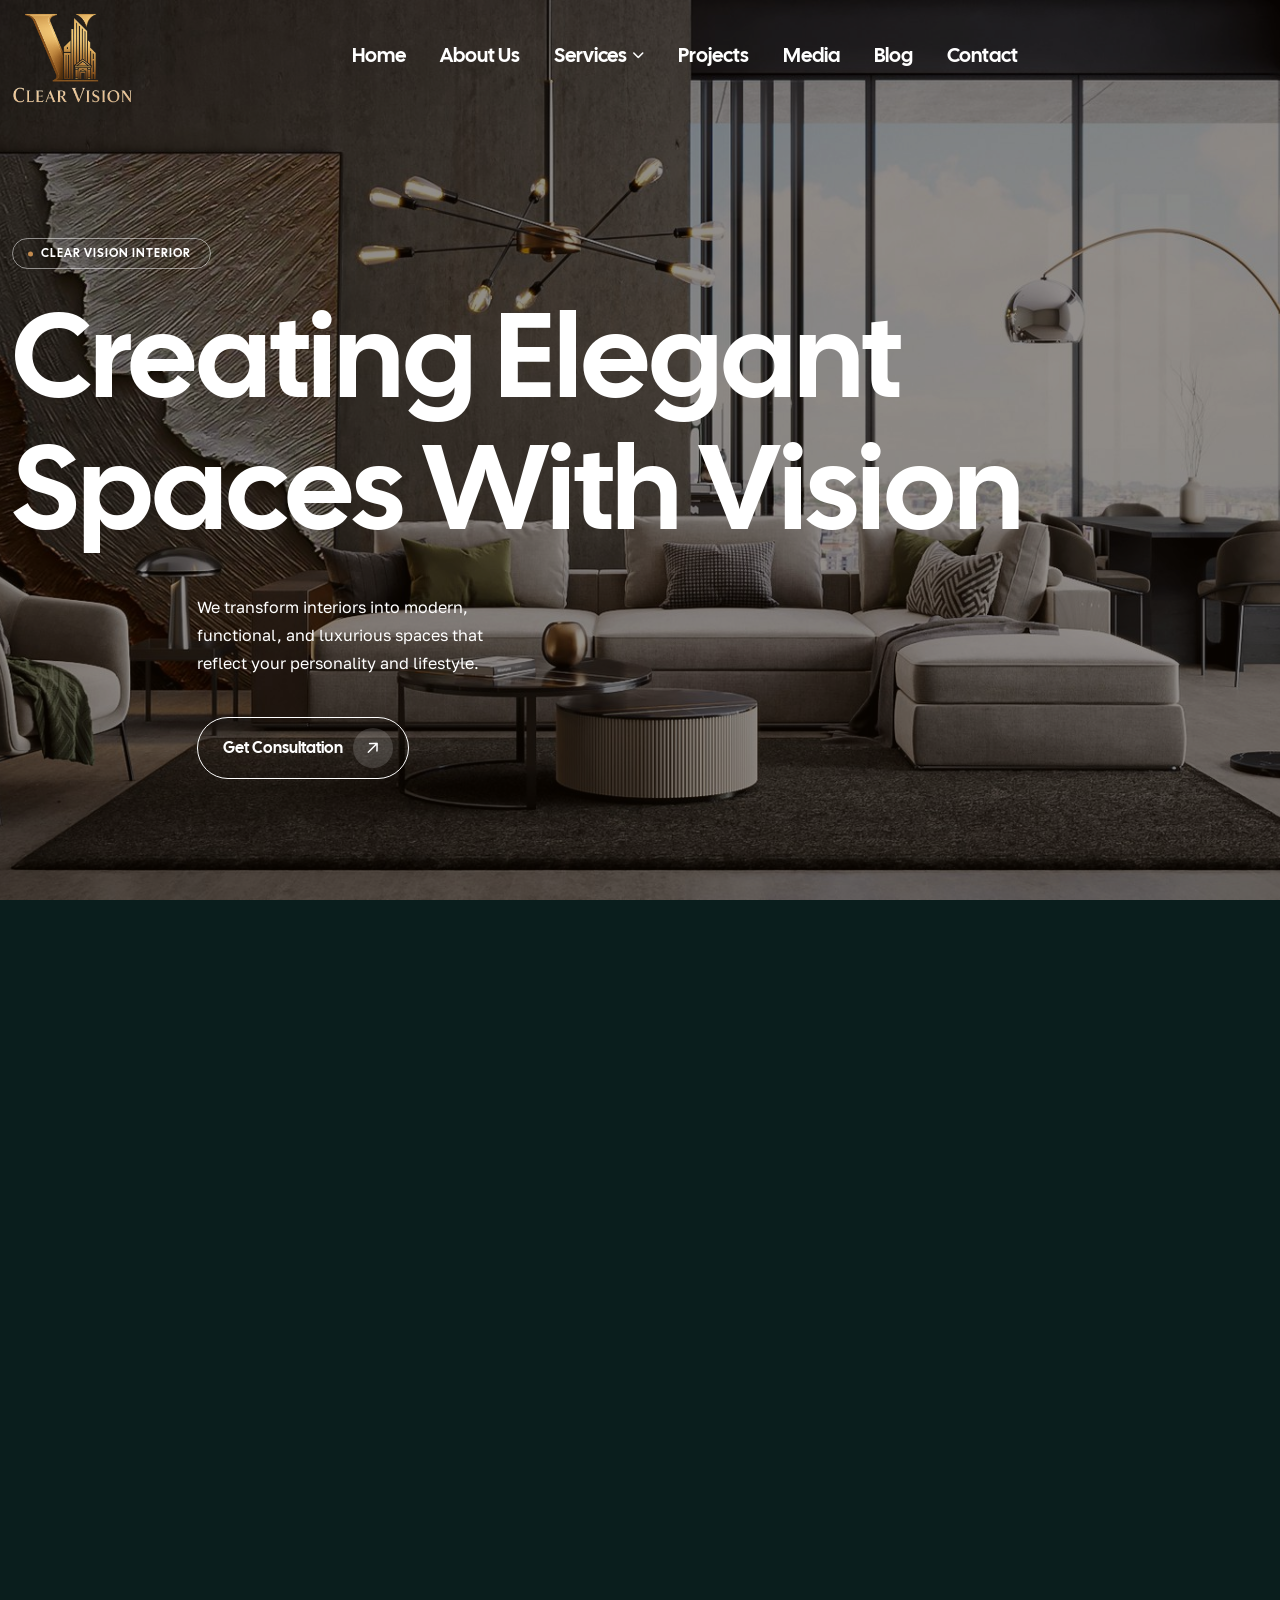
==== index.html @ a2307346 "last edit" ====
<!DOCTYPE html>
<html class="no-js" lang="en">
    <head>
        <meta charset="utf-8">
        <meta http-equiv="x-ua-compatible" content="ie=edge">
        <meta name="viewport" content="width=device-width, initial-scale=1">
        <meta name="description" content="">

        <!-- Site Title -->
        <title>Clear Vision</title>

        <!-- Place favicon.ico in the root directory -->
        <link rel="shortcut icon" type="image/x-icon" href="assets/img/logosmall.png">

        <!-- CSS here -->
        <link rel="stylesheet" href="assets/css/bootstrap.min.css">
        <link rel="stylesheet" href="assets/css/fontawesome.min.css">
        <link rel="stylesheet" href="assets/css/venobox.min.css">
        <link rel="stylesheet" href="assets/css/odometer.min.css">
        <link rel="stylesheet" href="assets/css/nice-select.css">
        <link rel="stylesheet" href="assets/css/carouselTicker.css">
        <link rel="stylesheet" href="assets/css/animation.css">
        <link rel="stylesheet" href="assets/css/twentytwenty.min.css">
        <link rel="stylesheet" href="assets/css/swiper.min.css">
        <link rel="stylesheet" href="assets/css/main.css">
       <link rel="stylesheet" href="https://cdn.jsdelivr.net/npm/bootstrap-icons@1.11.3/font/bootstrap-icons.min.css">
    </head>

    <body>

        <!-- preloader -->
        <div class="preloader overflow-hidden">
            <div class="site-name"><span>Clear Vision</span></div>
            <div class="preloader-gutters">
                <div class="bar">
                    <div class="inner-bar"></div>
                </div>
                <div class="bar">
                    <div class="inner-bar"></div>
                </div>
                <div class="bar">
                    <div class="inner-bar"></div>
                </div>
                <div class="bar">
                    <div class="inner-bar"></div>
                </div>
                <div class="bar">
                    <div class="inner-bar"></div>
                </div>
                <div class="bar">
                    <div class="inner-bar"></div>
                </div>
                <div class="bar">
                    <div class="inner-bar"></div>
                </div>
                <div class="bar">
                    <div class="inner-bar"></div>
                </div>
            </div>
        </div>
        <!-- /.preloader -->

        <!-- header-area-start -->
        <header class="header sticky-active">
            <div class="primary-header">
                <div class="container">
                    <div class="primary-header-inner">
                        <div class="header-left-wrap">
                            <div class="header-logo d-lg-block">
                                <a href="index.html">
                                    <img src="assets/img/logo.png" alt="logo">
                                </a>
                            </div>
                            <div class="header-menu-wrap">
                                <div class="mobile-menu-items">
                                    <ul>
                                        <li>
                                            <a href="index.html">Home</a>
                                        </li>
                                         <li><a href="about.html">About Us</a></li>

                                         
                                        <li class="menu-item-has-children">
                                            <a href="service.html">Services</a>
                                            <ul>
                                                <li><a href="service-details.html">Interior Design</a></li>
                                                <li><a href="service-details.html">Exterior Design</a></li>
                                                <li><a href="service-details.html">Landscape Design</a></li>
                                                <li><a href="service-details.html">Commercial Design</a></li>
                                            </ul>
                                        </li>


                                        <li>
                                            <a href="projects.html">Projects</a>
                                        </li>
                                        <li>
                                            <a href="media.html">Media</a>
                                        </li>

                                           <li>
                                            <a href="blog-grid.html">Blog</a>
                                        </li>
                                        
                                        <li><a href="contact.html">Contact</a></li>
                                    </ul>
                                </div>
                            </div>
                            <!-- /.header-menu-wrap -->
                        </div>
                        <div class="header-right-wrap d-lg-none d-block">
                            <div class="sidebar-icon d-lg-none d-block">
                                <button class="sidebar-trigger open">
                                    <svg width="16" height="16" viewBox="0 0 16 16" fill="none" xmlns="http://www.w3.org/2000/svg">
                                        <path d="M11 2C11 0.89543 11.8954 0 13 0H14C15.1046 0 16 0.895431 16 2V3C16 4.10457 15.1046 5 14 5H13C11.8954 5 11 4.10457 11 3V2Z" fill="white"/>
                                        <path d="M0 2C0 0.89543 0.895431 0 2 0H3C4.10457 0 5 0.895431 5 2V3C5 4.10457 4.10457 5 3 5H2C0.89543 5 0 4.10457 0 3V2Z" fill="white"/>
                                        <path d="M0 13C0 11.8954 0.895431 11 2 11H3C4.10457 11 5 11.8954 5 13V14C5 15.1046 4.10457 16 3 16H2C0.89543 16 0 15.1046 0 14V13Z" fill="white"/>
                                        <path d="M11 13C11 11.8954 11.8954 11 13 11H14C15.1046 11 16 11.8954 16 13V14C16 15.1046 15.1046 16 14 16H13C11.8954 16 11 15.1046 11 14V13Z" fill="white"/>
                                    </svg>
                                </button>
                            </div>
                            <!-- /.header-right -->
                        </div>
                    </div>
                    <!-- /.primary-header-inner -->
                </div>
            </div>
        </header>
        <!-- /.Main Header -->

<div class="mobile-side-menu">

    <div class="side-menu-content">

        <!-- Header -->
        <div class="side-menu-head">
            <a href="index.html">
                <img src="assets/img/logo.png" alt="logo">
            </a>

            <button class="mobile-side-menu-close">
                <i class="fa-regular fa-xmark"></i>
            </button>
        </div>

        <!-- Menu Links (SAFE CLASS - NO AUTO INJECTION) -->
        <div class="cv-mobile-menu">
            <ul>
                <li><a href="index.html">Home</a></li>
                <li><a href="about.html">About Us</a></li>
                <li><a href="service.html">Services</a></li>
                <li><a href="projects.html">Projects</a></li>
                <li><a href="media.html">Media</a></li>
                <li><a href="blog-grid.html">Blog</a></li>
                <li><a href="contact.html">Contact</a></li>
            </ul>
        </div>

        <!-- Contact -->
        <div class="side-menu-contact">
            <h3>Contact Us</h3>

            <ul class="side-menu-list">
                <li>
                    <i class="fas fa-map-marker-alt"></i>
                    Dubai • Paris • Remote Projects
                </li>

                <li>
                    <i class="fas fa-phone"></i>
                    <a href="tel:+0123456789">+012 345 6789</a>
                </li>

                <li>
                    <i class="fas fa-envelope-open-text"></i>
                    <a href="mailto:info@clearvision.com">
                        info@clearvision.com
                    </a>
                </li>
            </ul>
        </div>

        <!-- Social -->
        <ul class="side-menu-social">
            <li><a href="https://www.facebook.com" target="_blank"><i class="fab fa-facebook-f"></i></a></li>
            <li><a href="https://www.instagram.com" target="_blank"><i class="fab fa-instagram"></i></a></li>
            <li><a href="https://www.linkedin.com" target="_blank"><i class="fab fa-linkedin-in"></i></a></li>
        </ul>

    </div>
</div>

<!-- Overlay -->
<div class="mobile-side-menu-overlay"></div>



    <div id="antra-smooth-wrapper">
        <div id="antra-smooth-content">
<!-- ./ slider-section -->
   <section class="slider-section overflow-hidden">
    <div class="antra-slider swiper-container">
        <div class="swiper-wrapper">

            <!-- Slide 1 -->
            <div class="swiper-slide">
                <div class="slider-item">
                    <div class="bg-img" data-background="assets/img/project/banner5.jpg"></div>

                    <div class="container slider-container">
                        <div class="slider-content-wrap">
                            <div class="slider-content">

                                <div class="section-heading white-content">
                                    <h4 class="sub-heading"
                                        data-animation="antra-fadeInDown"
                                        data-delay="1000ms"
                                        data-duration="1400ms">
                                        CLEAR VISION INTERIOR
                                    </h4>

                                    <h2 class="section-title cursor-effect"
                                        data-animation="antra-fadeInDown"
                                        data-delay="1200ms"
                                        data-duration="1400ms">
                                        Creating Elegant <br>
                                        Spaces With Vision
                                    </h2>
                                </div>

                                <div class="bottom-content">
                                    <div class="antra-desc"
                                         data-animation="antra-fadeInUp"
                                         data-delay="1000ms"
                                         data-duration="1400ms">
                                        <p>
                                            We transform interiors into modern, <br>
                                            functional, and luxurious spaces that <br>
                                            reflect your personality and lifestyle.
                                        </p>
                                    </div>

                                    <div class="antra-btn"
                                         data-animation="antra-fadeInUp"
                                         data-delay="1200ms"
                                         data-duration="1400ms">
                                        <a href="contact.html" class="tl-primary-btn white-btn">
                                            Get Consultation
                                            <span class="icon">
                                                <i class="fa-regular fa-arrow-right"></i>
                                            </span>
                                        </a>
                                    </div>
                                </div>

                            </div>
                        </div>
                    </div>
                </div>
            </div>

            <!-- Slide 2 -->
            <div class="swiper-slide">
                <div class="slider-item">
                    <div class="bg-img" data-background="assets/img/project/banner2.webp"></div>

                    <div class="container slider-container">
                        <div class="slider-content-wrap">
                            <div class="slider-content">

                                <div class="section-heading white-content">
                                    <h4 class="sub-heading"
                                        data-animation="antra-fadeInDown"
                                        data-delay="1000ms"
                                        data-duration="1400ms">
                                        MODERN & LUXURY DESIGN
                                    </h4>

                                    <h2 class="section-title cursor-effect"
                                        data-animation="antra-fadeInDown"
                                        data-delay="1200ms"
                                        data-duration="1400ms">
                                        Turning Ideas Into <br>
                                        Beautiful Interiors
                                    </h2>
                                </div>

                                <div class="bottom-content">
                                    <div class="antra-desc"
                                         data-animation="antra-fadeInUp"
                                         data-delay="1000ms"
                                         data-duration="1400ms">
                                        <p>
                                            At Clear Vision, we combine creativity, <br>
                                            comfort, and innovation to craft timeless <br>
                                            interior experiences for every client.
                                        </p>
                                    </div>

                                    <div class="antra-btn"
                                         data-animation="antra-fadeInUp"
                                         data-delay="1200ms"
                                         data-duration="1400ms">
                                        <a href="projects.html" class="tl-primary-btn white-btn">
                                            View Projects
                                            <span class="icon">
                                                <i class="fa-regular fa-arrow-right"></i>
                                            </span>
                                        </a>
                                    </div>
                                </div>

                            </div>
                        </div>
                    </div>
                </div>
            </div>

        </div>
    </div>
</section>
        


<!-- ./ about-section -->
<section class="about-section overflow-hidden">
    <div class="container">
        <div class="row align-items-center">

            <div class="col-lg-6">
                <div class="about-content white-content slide-anim"
                     data-delay="0.3"
                     data-offset="100"
                     data-direction="left">

                    <div class="section-heading white-content mb-30">

                        <h4 class="sub-heading"
                            data-text-animation="fade-in-right"
                            data-split="char"
                            data-duration="0.9"
                            data-stagger="0.03">
                            Designing Modern Interiors
                        </h4>

                        <h2 class="section-title cursor-effect">
                            Bringing Your Dream Spaces To <span>Life With Style</span>
                        </h2>
                    </div>

                    <ul class="about-list">
                        <li>
                            <img src="assets/img/icon/about-1.png" alt="about">
                            Innovative Interior Solutions
                        </li>

                        <li>
                            <img src="assets/img/icon/about-1.png" alt="about">
                            Premium Quality Finishes
                        </li>

                        <li>
                            <img src="assets/img/icon/about-1.png" alt="about">
                            Modern & Luxury Concepts
                        </li>

                        <li>
                            <img src="assets/img/icon/about-1.png" alt="about">
                            Residential & Commercial Design
                        </li>
                    </ul>

                    <p>
                        At Clear Vision Interior, we create elegant and functional
                        interiors tailored to your lifestyle and vision. From cozy
                        homes to modern commercial spaces, every project is designed
                        with creativity, precision, and attention to detail.
                    </p>

                    <div class="about-btn">
                        <a href="about.html" class="tl-primary-btn white-btn">
                            More About Us
                            <span class="icon">
                                <i class="fa-regular fa-arrow-right"></i>
                            </span>
                        </a>
                    </div>

                </div>
            </div>

            <div class="col-lg-6">
                <div class="about-img slide-anim"
                     data-delay="0.3"
                     data-offset="100"
                     data-direction="right">

                    <img src="assets/img/slider.jpeg" alt="about">
                </div>
            </div>

        </div>
    </div>
</section>
        


 <!-- ./ project-section -->
<section class="project-section pt-130 tl-bg-color fade-wrapper">
    <div class="container container-2">

        <div class="row section-heading-wrap fade-top">
            <div class="shape">
                <img src="assets/img/shapes/section-heading.png" alt="shape">
            </div>

            <div class="col-lg-4 col-md-12">
                <div class="section-heading mb-0">
                    <h4 class="sub-heading"
                        data-text-animation="fade-in-right"
                        data-split="char"
                        data-duration="0.9"
                        data-stagger="0.03">
                        Our Projects
                    </h4>
                </div>
            </div>

            <div class="col-lg-8 col-md-12">
                <div class="section-heading section-heading-2 mb-0">

                    <h2 class="section-title cursor-effect title-2">
                        <span>Inspiring interior designs with creativity</span> 
                    </h2>

                    <p class="mb-0">
                        Explore our portfolio of luxury residential and commercial
                        interiors designed with elegance, innovation, and attention
                        to every detail.
                    </p>

                </div>
            </div>
        </div>

        <div class="project-carousel swiper fade-top">
            <div class="swiper-wrapper">

                <!-- Project 1 -->
                <div class="swiper-slide">
                    <div class="project-item">

                        <div class="project-img">
                            <img src="assets/img/project/pro1.jpeg" alt="project">

                            <ul>
                                <li><a href="portfolio-details.html">Residential</a></li>
                                <li><a href="portfolio-details.html">Luxury Villa</a></li>
                            </ul>
                        </div>

                        <div class="project-content">
                            <h3 class="title">
                                <a href="portfolio-details.html">
                                    Modern Elegance Villa
                                </a>
                            </h3>
                        </div>

                    </div>
                </div>

                <!-- Project 2 -->
                <div class="swiper-slide">
                    <div class="project-item">

                        <div class="project-img">
                            <img src="assets/img/project/pro2.jpeg" alt="project">

                            <ul>
                                <li><a href="portfolio-details.html">Commercial</a></li>
                                <li><a href="portfolio-details.html">Office Design</a></li>
                            </ul>
                        </div>

                        <div class="project-content">
                            <h3 class="title">
                                <a href="portfolio-details.html">
                                    Clear Workspace Concept
                                </a>
                            </h3>
                        </div>

                    </div>
                </div>

                <!-- Project 3 -->
                <div class="swiper-slide">
                    <div class="project-item">

                        <div class="project-img">
                            <img src="assets/img/project/pro3.jpeg" alt="project">

                            <ul>
                                <li><a href="portfolio-details.html">Residential</a></li>
                                <li><a href="portfolio-details.html">Apartment</a></li>
                            </ul>
                        </div>

                        <div class="project-content">
                            <h3 class="title">
                                <a href="portfolio-details.html">
                                    Urban Harmony Apartment
                                </a>
                            </h3>
                        </div>

                    </div>
                </div>

                <!-- Project 4 -->
                <div class="swiper-slide">
                    <div class="project-item">

                        <div class="project-img">
                            <img src="assets/img/project/pro4.jpeg" alt="project">

                            <ul>
                                <li><a href="portfolio-details.html">Commercial</a></li>
                                <li><a href="portfolio-details.html">Corporate Office</a></li>
                            </ul>
                        </div>

                        <div class="project-content">
                            <h3 class="title">
                                <a href="portfolio-details.html">
                                    Vision Corporate Interior
                                </a>
                            </h3>
                        </div>

                    </div>
                </div>

            </div>
        </div>

    </div>
</section>
        

        

          <!-- ./ banner-process-area -->
<section class="banner-process-area overflow-hidden mt-195">

    <div class="service-carousel-wrap">
        <div class="banner-process-carousel">

            <div class="swiper-wrapper antra-swiper-wrapper">

                <!-- Item 1 -->
                <div class="swiper-slide elementor-banner-process-item">
                    <div class="banner-process-caption">

                        <span class="number">01</span>

                        <h3 class="banner-process-title">
                            <a href="service-details.html">
                                Luxury Interior <br> Design
                            </a>
                        </h3>

                        <div class="banner-process-content">
                            We create elegant and modern interiors that combine
                            comfort, functionality, and timeless aesthetics for
                            every living space.
                        </div>

                    </div>
                </div>

                <!-- Item 2 -->
                <div class="swiper-slide elementor-banner-process-item">
                    <div class="banner-process-caption">

                        <span class="number">02</span>

                        <h3 class="banner-process-title">
                            <a href="service-details.html">
                                Space Planning <br> Solutions
                            </a>
                        </h3>

                        <div class="banner-process-content">
                            Smart space planning designed to maximize comfort,
                            improve flow, and create balanced interiors tailored
                            to your lifestyle.
                        </div>

                    </div>
                </div>

                <!-- Item 3 -->
                <div class="swiper-slide elementor-banner-process-item">
                    <div class="banner-process-caption">

                        <span class="number">03</span>

                        <h3 class="banner-process-title">
                            <a href="service-details.html">
                                Custom Furniture <br> Design
                            </a>
                        </h3>

                        <div class="banner-process-content">
                            Bespoke furniture pieces crafted with premium materials
                            to perfectly match your interior concept and personality.
                        </div>

                    </div>
                </div>

                <!-- Item 4 -->
                <div class="swiper-slide elementor-banner-process-item">
                    <div class="banner-process-caption">

                        <span class="number">04</span>

                        <h3 class="banner-process-title">
                            <a href="service-details.html">
                                3D Visualization <br> & Styling
                            </a>
                        </h3>

                        <div class="banner-process-content">
                            Realistic 3D renders and styling concepts that help
                            you visualize every detail before project execution.
                        </div>

                    </div>
                </div>

            </div>

            <div class="banner-process-image-list">

                <div class="banner-process-img">
                    <div class="process-img">
                        <img src="assets/img/project/banner2.webp" alt="img">
                    </div>
                </div>

                <div class="banner-process-img">
                    <div class="process-img">
                        <img src="assets/img/project/banner3.webp" alt="img">
                    </div>
                </div>

                <div class="banner-process-img">
                    <div class="process-img">
                        <img src="assets/img/project/banner4.jpg" alt="img">
                    </div>
                </div>

                <div class="banner-process-img">
                    <div class="process-img">
                        <img src="assets/img/project/banner5.jpg" alt="img">
                    </div>
                </div>

            </div>

        </div>
    </div>

</section>

       
 <!-- ./ blog-section -->
<section class="blog-section pt-150 fade-wrapper tl-bg-color">
    <div class="container container-2">

        <div class="row section-heading-wrap fade-top">
            <div class="shape">
                <img src="assets/img/shapes/section-heading.png" alt="shape">
            </div>

            <div class="col-lg-4 col-md-12">
                <div class="section-heading mb-0">
                    <h4 class="sub-heading">
                        our design team
                    </h4>
                </div>
            </div>

            <div class="col-lg-8 col-md-12">
                <div class="section-heading section-heading-2 mb-0">
                    <h2 class="section-title cursor-effect title-2">
                        <span>Creative Interior Design Experts</span>
                    </h2>
                </div>
            </div>
        </div>

        <!-- Cards -->
        <div class="row g-4 fade-top">

            <!-- Card 1 -->
            <div class="col-lg-4 col-md-6">
                <div class="post-card">

                    <div class="post-thumb">
                        <img src="assets/img/blog/post-1.jpg" alt="team">
                        <span class="category">Lead Designer</span>
                    </div>

                    <div class="post-content">
                        <ul class="post-meta">
                            <li>Interior Specialist</li>
                            <li>5+ Years Experience</li>
                        </ul>

                        <h3 class="title">
                            Modern Luxury Space Designer
                        </h3>

                        <p>
                            Focused on creating elegant and modern interior spaces
                            with strong attention to detail.
                        </p>

                        <a href="blog-details.html" class="tl-primary-btn white-btn mt-3">
                            View Details
                            <span class="icon">
                                <i class="fa-regular fa-arrow-right"></i>
                            </span>
                        </a>
                    </div>

                </div>
            </div>

            <!-- Card 2 -->
            <div class="col-lg-4 col-md-6">
                <div class="post-card">

                    <div class="post-thumb">
                        <img src="assets/img/blog/post-2.png" alt="team">
                        <span class="category">Architect</span>
                    </div>

                    <div class="post-content">
                        <ul class="post-meta">
                            <li>Space Planner</li>
                            <li>4+ Years Experience</li>
                        </ul>

                        <h3 class="title">
                            Smart Space Optimization Expert
                        </h3>

                        <p>
                            Specializes in maximizing space efficiency while maintaining
                            aesthetics and comfort.
                        </p>

                        <a href="blog-details.html" class="tl-primary-btn white-btn mt-3">
                            View Details
                            <span class="icon">
                                <i class="fa-regular fa-arrow-right"></i>
                            </span>
                        </a>
                    </div>

                </div>
            </div>

            <!-- Card 3 -->
            <div class="col-lg-4 col-md-6">
                <div class="post-card">

                    <div class="post-thumb">
                        <img src="assets/img/blog/post-3.png" alt="team">
                        <span class="category">3D Visualizer</span>
                    </div>

                    <div class="post-content">
                        <ul class="post-meta">
                            <li>CG Artist</li>
                            <li>3+ Years Experience</li>
                        </ul>

                        <h3 class="title">
                            Realistic Interior Visualization
                        </h3>

                        <p>
                            Creates high-quality 3D renders that bring ideas to life
                            before execution.
                        </p>

                        <a href="blog-details.html" class="tl-primary-btn white-btn mt-3">
                            View Details
                            <span class="icon">
                                <i class="fa-regular fa-arrow-right"></i>
                            </span>
                        </a>
                    </div>

                </div>
            </div>

        </div>

        <!-- Button -->
        <div class="text-center mt-5">
            <a href="blog-grid.html" class="tl-primary-btn white-btn">
                View All Blogs
                <span class="icon">
                    <i class="fa-regular fa-arrow-right"></i>
                </span>
            </a>
        </div>

    </div>
</section>
       

 <div class="gallary-section overflow-hidden">

    <div class="gallary-text"><span>gallery</span></div>

    <!-- Row 1 -->
    <div class="gallary-wrap wrap-1">

        <div class="gallery-scroll-wrap">

            <div class="gallary-scroll-item">
                <img src="assets/img/project/pro1.jpeg" class="lightbox-img" alt="">
            </div>

            <div class="gallary-scroll-item">
                <img src="assets/img/project/pro2.jpeg" class="lightbox-img" alt="">
            </div>

            <div class="gallary-scroll-item">
                <img src="assets/img/project/banner3.webp" class="lightbox-img" alt="">
            </div>

            <div class="gallary-scroll-item">
                <img src="assets/img/project/pro4.jpeg" class="lightbox-img" alt="">
            </div>

        </div>
    </div>

    <!-- Row 2 -->
    <div class="gallary-wrap gallery-scroll-direction-ltr">

        <div class="gallery-scroll-wrap align-items-start">

            <div class="gallary-scroll-item">
                <img src="assets/img/project/banner1.webp" class="lightbox-img" alt="">
            </div>

            <div class="gallary-scroll-item">
                <img src="assets/img/project/banner2.webp" class="lightbox-img" alt="">
            </div>

            <div class="gallary-scroll-item">
                <img src="assets/img/project/banner3.webp" class="lightbox-img" alt="">
            </div>

            <div class="gallary-scroll-item">
                <img src="assets/img/project/banner4.jpg" class="lightbox-img" alt="">
            </div>

        </div>
    </div>

</div>
<!-- ./ footer-section -->
<footer class="footer-section overflow-hidden">

    <div class="footer-bg"
     style="background-image:url('./assets/img/footer.png');
            background-size:cover;
            background-position:center;
            opacity:.08;">
</div>
    <div class="footer-shade"></div>

    <div class="container container-2">
        <div class="row footer-wrap">

            <!-- About Company -->
            <div class="col-lg-4 col-md-6">
                <div class="footer-widget">

                    <div class="widget-header">
                        <div class="footer-logo">
                            <a href="index.html">
                                <img src="assets/img/logo.png" alt="Clear Vision Interior Design">
                            </a>
                        </div>
                    </div>

                    <p class="mb-4">
                        Clear Vision Interior Design specializes in creating elegant,
                        functional, and inspiring spaces. We transform residential,
                        commercial, and hospitality interiors into timeless environments
                        that reflect our clients’ vision and lifestyle.
                    </p>

                </div>
            </div>

            <!-- Quick Links -->
            <div class="col-lg-2 col-md-6">
                <div class="footer-widget">

                    <h4 class="footer-title">Quick Links</h4>

                    <ul class="footer-list">
                        <li>
                            <a href="index.html">
                                <i class="fa-solid fa-angle-right"></i>
                                Home
                            </a>
                        </li>

                        <li>
                            <a href="about.html">
                                <i class="fa-solid fa-angle-right"></i>
                                About Us
                            </a>
                        </li>

                        <li>
                            <a href="service.html">
                                <i class="fa-solid fa-angle-right"></i>
                                Services
                            </a>
                        </li>

                        <li>
                            <a href="projects.html">
                                <i class="fa-solid fa-angle-right"></i>
                                Projects
                            </a>
                        </li>

                        <li>
                            <a href="media.html">
                                <i class="fa-solid fa-angle-right"></i>
                                Media
                            </a>
                        </li>

                         <li>
                            <a href="blog-grid.html">
                                <i class="fa-solid fa-angle-right"></i>
                               Blogs
                            </a>
                        </li>
                        <li>
                            <a href="contact.html">
                                <i class="fa-solid fa-angle-right"></i>
                                Contact
                            </a>
                        </li>
                    </ul>

                </div>
            </div>

            <!-- Services -->
            <div class="col-lg-3 col-md-6">
                <div class="footer-widget">

                    <h4 class="footer-title">Our Services</h4>

                    <ul class="footer-list">
                        <li>
                            <a href="portfolio-details.html">
                                <i class="fa-solid fa-angle-right"></i>
                                Residential Design
                            </a>
                        </li>

                        <li>
                            <a href="portfolio-details.html">
                                <i class="fa-solid fa-angle-right"></i>
                                Commercial Design
                            </a>
                        </li>

                        <li>
                            <a href="portfolio-details.html">
                                <i class="fa-solid fa-angle-right"></i>
                                Space Planning
                            </a>
                        </li>

                        <li>
                            <a href="portfolio-details.html">
                                <i class="fa-solid fa-angle-right"></i>
                                Furniture Selection
                            </a>
                        </li>

                        <li>
                            <a href="portfolio-details.html">
                                <i class="fa-solid fa-angle-right"></i>
                                3D Visualization
                            </a>
                        </li>

                        <li>
                            <a href="portfolio-details.html">
                                <i class="fa-solid fa-angle-right"></i>
                                Project Management
                            </a>
                        </li>
                    </ul>

                </div>
            </div>

            <!-- Contact -->
            <div class="col-lg-3 col-md-6">
                <div class="footer-widget">

                    <h4 class="footer-title">Get In Touch</h4>

                    <div class="footer-address">

                        <a class="d-block mb-3" href="tel:+971500000000">
                            <i class="fa-solid fa-phone"></i>
                            +0123456789
                        </a>

                        <a class="d-block mb-3" href="mailto:info@clearvisioninterior.com">
                            <i class="fa-solid fa-envelope"></i>
                            info@clearvisioninterior.com
                        </a>

                        <a class="d-block mb-4" href="#">
                            <i class="fa-solid fa-location-dot"></i>
                            25 Asmaa Fahmy Street, Egypt , Cairo.
                        </a>

<div class="footer-social">

    <a href="https://www.facebook.com" aria-label="Facebook" target="_blank">
        <i class="bi bi-facebook"></i>
    </a>

    <a href="https://www.instagram.com" aria-label="Instagram" target="_blank">
        <i class="bi bi-instagram"></i>
    </a>

    <a href="https://www.linkedin.com" aria-label="LinkedIn" target="_blank">
        <i class="bi bi-linkedin"></i>
    </a>

</div>

                    </div>

                </div>
            </div>

        </div>
    </div>

    <!-- Copyright -->
    <div class="copyright-area">
        <div class="container">
            <div class="copyright-content text-center">
                <p>
                    © 2026 Clear Vision Interior Design. All Rights Reserved.
                </p>
            </div>
        </div>
    </div>

</footer>
        

        </div>
    </div>

        <div id="scroll-percentage"><span id="scroll-percentage-value"></span></div>
        <!--scrollup-->

        <!-- JS here -->
        <script src="assets/js/vendor/jquary-3.7.1.min.js"></script>
        <script src="assets/js/vendor/bootstrap-bundle.js"></script>
        <script src="assets/js/vendor/imagesloaded-pkgd.js"></script>
        <script src="assets/js/vendor/waypoints.min.js"></script>
        <script src="assets/js/vendor/venobox.min.js"></script>
        <script src="assets/js/vendor/odometer.min.js"></script>
        <script src="assets/js/vendor/meanmenu.js"></script>
        <script src="assets/js/vendor/jquery.isotope.js"></script>
        <script src="assets/js/vendor/swiper.min.js"></script>
        <script src="assets/js/vendor/split-type.min.js"></script>
        <script src="assets/js/vendor/gsap.min.js"></script>
        <script src="assets/js/vendor/scroll-trigger.min.js"></script>
        <script src="assets/js/vendor/scroll-smoother.js"></script>
        <script src="assets/js/vendor/jquery.carouselTicker.js"></script>
        <script src="assets/js/vendor/nice-select.js"></script>
        <script src="assets/js/vendor/three.min.js"></script>
        <script src="assets/js/vendor/panolens.min.js"></script>
        <script src="assets/js/vendor/jquery.event.move.min.js"></script>
        <script src="assets/js/vendor/jquery.twentytwenty.min.js"></script>
        <script src="assets/js/slider.js"></script>
        <script src="assets/js/banner-process.js"></script>
        <script src="assets/js/contact.js"></script>
        <script src="assets/js/main.js"></script>



</div>
    </body>
</html>
---- assets/css/carouselTicker.css ----
/**
 * CSS style for carouselTicker
 **/

.carouselTicker__list {
  margin: 10px 0;
  padding: 0;
  list-style-type: none;
  overflow: hidden;
}

.carouselTicker__item {
  margin: 0 0 0 5px;
  float: left;
  border: 4px solid red;
  width: 100px;
  height: 60px;
  line-height: 60px;
  text-align: center;
}

.carouselTicker__loader {
  position: absolute;
  left: 0;
  right: 0;
  top: 0;
  bottom: 0;
  background: #fff url("../images/loader.gif") center center no-repeat;
}

/**
 * CSS style for vertical direction
 **/

.carouselTicker_vertical .carouselTicker__list {
  margin: 0;
}

.carouselTicker_vertical .carouselTicker__item {
  margin: 0 0 5px 0;
  border: 4px solid red;
  width: 100px;
  height: 60px;
  line-height: 60px;
  text-align: center;
}

#carouselTicker .carouselTicker__item,
#carouselTicker-destructor-example .carouselTicker__item,
#carouselTicker-buttons-controls-example .carouselTicker__item {
  width: auto;
  height: auto;
  line-height: normal;
}

.carouselTicker__item img {
  vertical-align: top;
}
---- assets/css/animation.css ----
/* Text Animation */
.antra-animation,
.antra-animation span {
    animation-duration: 0.3s;
    animation-fill-mode: both;
}

.antra-animation span {
    display: inline-block;
}

/* Fade Effect */
.antra-fadeIn {
    animation-name: asFadeIn;
}

@keyframes asFadeIn {
    from {
        opacity: 0;
    }

    to {
        opacity: 1;
    }
}

.antra-fadeInLeft {
    animation-name: asFadeInLeft;
}

@keyframes asFadeInLeft {
    from {
        opacity: 0;
        transform: translateX(-50px);
    }

    to {
        opacity: 1;
    }
}

.antra-fadeInRight {
    animation-name: asFadeInRight;
}

@keyframes asFadeInRight {
    from {
        opacity: 0;
        transform: translateX(50px);
    }

    to {
        opacity: 1;
    }
}

.antra-fadeInDown {
    animation-name: asFadeInTop;
}

@keyframes asFadeInTop {
    from {
        opacity: 0;
        transform: translateY(-50px);
    }

    to {
        opacity: 1;
    }
}

.antra-fadeInUp {
    animation-name: asFadeInBottom;
}

@keyframes asFadeInBottom {
    from {
        opacity: 0;
        transform: translateY(50px);
    }

    to {
        opacity: 1;
    }
}

/* Move From Effect */
.antra-moveFromLeft {
    animation-name: asMoveFromLeft;
}

@keyframes asMoveFromLeft {
    from {
        visibility: hidden;
        transform: translateX(-50px);
    }

    to {
        visibility: visible;
    }
}

.antra-moveFromRight {
    animation-name: asMoveFromRight;
}

@keyframes asMoveFromRight {
    from {
        visibility: hidden;
        transform: translateX(50px);
    }

    to {
        visibility: visible;
    }
}

.antra-moveFromTop {
    animation-name: asMoveFromTop;
}

@keyframes asMoveFromTop {
    from {
        visibility: hidden;
        transform: translateY(-50px);
    }

    to {
        visibility: visible;
    }
}

.antra-moveFromBottom {
    animation-name: asMoveFromBottom;
}

@keyframes asMoveFromBottom {
    from {
        visibility: hidden;
        transform: translateY(50px);
    }

    to {
        visibility: visible;
    }
}

/* Blur Effect */

.antra-blurIn {
    animation-name: asBlurIn;
}

@keyframes asBlurIn {
    from {
        filter: blur(20px);
        opacity: 0;
    }
}

.antra-blurInLeft {
    animation-name: asBlurInLeft;
}

@keyframes asBlurInLeft {
    from {
        transform: translateX(50px);
        filter: blur(20px);
        opacity: 0;
    }
}

.antra-blurInRight {
    animation-name: asBlurInRight;
}

@keyframes asBlurInRight {
    from {
        transform: translateX(-50px);
        filter: blur(20px);
        opacity: 0;
    }
}

.antra-blurInTop {
    animation-name: asBlurInTop;
}

@keyframes asBlurInTop {
    from {
        transform: translateY(50px);
        filter: blur(20px);
        opacity: 0;
    }
}

.antra-blurInBottom {
    animation-name: asBlurInBottom;
}

@keyframes asBlurInBottom {
    from {
        transform: translateY(-50px);
        filter: blur(20px);
        opacity: 0;
    }
}

/* Zoom Effect */
.antra-zoomIn {
    animation-name: asZoomIn;
}

@keyframes asZoomIn {
    from {
        transform: scale(5);
        opacity: 0;
    }
}

.antra-zoomInLeft {
    animation-name: asZoomInLeft;
}

@keyframes asZoomInLeft {
    from {
        transform: scale(5) translateX(-50%);
        opacity: 0;
    }
}

.antra-zoomInRight {
    animation-name: asZoomInRight;
}

@keyframes asZoomInRight {
    from {
        transform: scale(5) translateX(50%);
        opacity: 0;
    }
}

.antra-zoomInTop {
    animation-name: asZoomInTop;
}

@keyframes asZoomInTop {
    from {
        transform: scale(10) translateY(-50%);
        opacity: 0;
    }
}

.antra-zoomInBottom {
    animation-name: asZoomInBottom;
}

@keyframes asZoomInBottom {
    from {
        transform: scale(10) translateY(50%);
        opacity: 0;
    }
}

/* Flip Effect */
.antra-flipInTop {
    animation-name: asFlipInTop;
}

@keyframes asFlipInTop {
    from {
        transform: perspective(600px);
        opacity: 0;
    }

    30% {
        transform: perspective(600px) rotateX(180deg);
        transform-origin: 0 0;
        animation-timing-function: ease-out;
    }

    to {
        transform: perspective(600px);
    }
}

.antra-flipInBottom {
    animation-name: asFlipInBottom;
}

@keyframes asFlipInBottom {
    from {
        transform: perspective(600px);
        opacity: 0;
    }

    30% {
        transform: perspective(600px) rotateX(180deg);
        transform-origin: bottom;
        animation-timing-function: ease-out;
    }

    to {
        transform: perspective(600px);
    }
}

/* Roll Effect */
.antra-rollFromLeft {
    animation-name: asRollFromLeft;
}

@keyframes asRollFromLeft {
    from {
        transform: translateX(-60px) perspective(600px) rotateY(180deg);
        opacity: 0;
    }
}

.antra-rollFromRight {
    animation-name: asRollFromRight;
}

@keyframes asRollFromRight {
    from {
        transform: translateX(60px) perspective(600px) rotateY(-180deg);
        opacity: 0;
    }
}

.antra-rollFromTop {
    animation-name: asRollFromTop;
}

@keyframes asRollFromTop {
    from {
        transform: translateY(-60px) perspective(600px) rotateX(180deg);
        opacity: 0;
    }
}

.antra-rollFromBottom {
    animation-name: asRollFromBottom;
}

@keyframes asRollFromBottom {
    from {
        transform: translateY(60px) perspective(600px) rotateX(-180deg);
        opacity: 0;
    }
}

/* Rotate Skate Effect */
.antra-rotateSkateInRight {
    animation-name: asRotateSkateInRight;
}

@keyframes asRotateSkateInRight {
    from {
        transform: scaleX(0.2) translateX(100px);
        opacity: 0;
    }
}

.antra-rotateSkateInLeft {
    animation-name: asRotateSkateInLeft;
}

@keyframes asRotateSkateInLeft {
    from {
        transform: scaleX(0.2) translateX(-100px);
        opacity: 0;
    }
}

.antra-rotateSkateInTop {
    animation-name: asRotateSkateInTop;
}

@keyframes asRotateSkateInTop {
    from {
        transform: scaleY(0.2) translateY(-100px);
        opacity: 0;
    }
}

.antra-rotateSkateInBottom {
    animation-name: asRotateSkateInBottom;
}

@keyframes asRotateSkateInBottom {
    from {
        transform: scaleY(0.2) translateY(100px);
        opacity: 0;
    }
}

/* PopUp Effect */
.antra-popUp {
    animation-name: asPopUp;
}

@keyframes asPopUp {
    0% {
        visibility: hidden;
    }

    50% {
        transform: scale(1.1);
        visibility: visible;
    }
}

.antra-popUpLeft {
    animation-name: asPopUpLeft;
}

@keyframes asPopUpLeft {
    0% {
        visibility: hidden;
    }

    50% {
        visibility: visible;
        transform: translateX(-20px) scale(1.1);
        animation-timing-function: ease-in;
    }
}

.antra-popUpRight {
    animation-name: asPopUpRight;
}

@keyframes asPopUpRight {
    0% {
        visibility: hidden;
    }

    50% {
        visibility: visible;
        transform: translateX(20px) scale(1.1);
        animation-timing-function: ease-in;
    }
}

/* Kenburns Top */

.swiper-slide-active .kenburns-top {
	-webkit-animation-name: kenburns-top;
	animation-name: kenburns-top;
}

@-webkit-keyframes kenburns-top {
	0% {
		-webkit-transform: scale(1) translateY(0);
		transform: scale(1) translateY(0);
		-webkit-transform-origin: 50% 16%;
		transform-origin: 50% 16%;
	}

	100% {
		-webkit-transform: scale(1.08) translateY(-15px);
		transform: scale(1.08) translateY(-15px);
		-webkit-transform-origin: top;
		transform-origin: top;
	}
}

@keyframes kenburns-top {
	0% {
		-webkit-transform: scale(1) translateY(0);
		transform: scale(1) translateY(0);
		-webkit-transform-origin: 50% 16%;
		transform-origin: 50% 16%;
	}

	100% {
		-webkit-transform: scale(1.08) translateY(-15px);
		transform: scale(1.08) translateY(-15px);
		-webkit-transform-origin: top;
		transform-origin: top;
	}
}
---- assets/css/twentytwenty.min.css ----
.twentytwenty-horizontal .twentytwenty-handle:after,.twentytwenty-horizontal .twentytwenty-handle:before,.twentytwenty-vertical .twentytwenty-handle:after,.twentytwenty-vertical .twentytwenty-handle:before{content:" ";display:block;background:#fff;position:absolute;z-index:30;-webkit-box-shadow:0 0 12px rgba(51,51,51,.5);-moz-box-shadow:0 0 12px rgba(51,51,51,.5);box-shadow:0 0 12px rgba(51,51,51,.5)}.twentytwenty-horizontal .twentytwenty-handle:after,.twentytwenty-horizontal .twentytwenty-handle:before{width:2px;height:9999px;left:50%;margin-left:-1.5px}.twentytwenty-vertical .twentytwenty-handle:after,.twentytwenty-vertical .twentytwenty-handle:before{width:9999px;height:2px;top:50%;margin-top:-1.5px}.twentytwenty-after-label,.twentytwenty-before-label,.twentytwenty-overlay{position:absolute;top:0;width:100%;height:100%}.twentytwenty-after-label,.twentytwenty-before-label,.twentytwenty-overlay{-webkit-transition-duration:.5s;-moz-transition-duration:.5s;transition-duration:.5s}.twentytwenty-after-label,.twentytwenty-before-label{-webkit-transition-property:opacity;-moz-transition-property:opacity;transition-property:opacity}.twentytwenty-after-label:before,.twentytwenty-before-label:before{color:#fff;font-size:13px;letter-spacing:.1em}.twentytwenty-after-label:before,.twentytwenty-before-label:before{position:absolute;background:rgba(0,0,0,.3);line-height:38px;padding:0 20px}.twentytwenty-horizontal .twentytwenty-after-label:before,.twentytwenty-horizontal .twentytwenty-before-label:before{top:50%;margin-top:-19px}.twentytwenty-vertical .twentytwenty-after-label:before,.twentytwenty-vertical .twentytwenty-before-label:before{left:50%;margin-left:-45px;text-align:center;width:90px}.twentytwenty-down-arrow,.twentytwenty-left-arrow,.twentytwenty-right-arrow,.twentytwenty-up-arrow{width:0;height:0;border:6px inset transparent;position:absolute}.twentytwenty-left-arrow,.twentytwenty-right-arrow{top:50%;margin-top:-6px}.twentytwenty-down-arrow,.twentytwenty-up-arrow{left:50%;margin-left:-6px}.twentytwenty-container{-webkit-box-sizing:content-box;-moz-box-sizing:content-box;box-sizing:content-box;z-index:0;overflow:hidden;position:relative;-webkit-user-select:none;-moz-user-select:none;-ms-user-select:none}.twentytwenty-container img{max-width:100%;position:absolute;top:0;display:block}.twentytwenty-container.active .twentytwenty-overlay,.twentytwenty-container.active :hover.twentytwenty-overlay{background:rgba(0,0,0,0)}.twentytwenty-container.active .twentytwenty-overlay .twentytwenty-after-label,.twentytwenty-container.active .twentytwenty-overlay .twentytwenty-before-label,.twentytwenty-container.active :hover.twentytwenty-overlay .twentytwenty-after-label,.twentytwenty-container.active :hover.twentytwenty-overlay .twentytwenty-before-label{opacity:0}.twentytwenty-container *{-webkit-box-sizing:content-box;-moz-box-sizing:content-box;box-sizing:content-box}.twentytwenty-before-label{opacity:0}.twentytwenty-before-label:before{content:attr(data-content)}.twentytwenty-after-label{opacity:0}.twentytwenty-after-label:before{content:attr(data-content)}.twentytwenty-horizontal .twentytwenty-before-label:before{left:0;-webkit-border-radius:0 3px 3px 0;-moz-border-radius:0 3px 3px 0;border-radius:0 3px 3px 0}.twentytwenty-horizontal .twentytwenty-after-label:before{right:0;-webkit-border-radius:3px 0 0 3px;-moz-border-radius:3px 0 0 3px;border-radius:3px 0 0 3px}.twentytwenty-vertical .twentytwenty-before-label:before{top:0;-webkit-border-radius:0 0 3px 3px;-moz-border-radius:0 0 3px 3px;border-radius:0 0 3px 3px}.twentytwenty-vertical .twentytwenty-after-label:before{bottom:0;-webkit-border-radius:3px 3px 0 0;-moz-border-radius:3px 3px 0 0;border-radius:3px 3px 0 0}.twentytwenty-overlay{-webkit-transition-property:background;-moz-transition-property:background;transition-property:background;background:rgba(0,0,0,0);z-index:25}.twentytwenty-overlay:hover{background:rgba(0,0,0,.5)}.twentytwenty-overlay:hover .twentytwenty-after-label{opacity:1}.twentytwenty-overlay:hover .twentytwenty-before-label{opacity:1}.twentytwenty-before{z-index:20}.twentytwenty-after{z-index:10}.twentytwenty-handle{height:38px;width:38px;position:absolute;left:50%;top:50%;margin-left:-19px;margin-top:-19px;border:2px solid #fff;-webkit-border-radius:1000px;-moz-border-radius:1000px;border-radius:1000px;-webkit-box-shadow:0 0 12px rgba(51,51,51,.5);-moz-box-shadow:0 0 12px rgba(51,51,51,.5);box-shadow:0 0 12px rgba(51,51,51,.5);z-index:40;cursor:pointer}.twentytwenty-horizontal .twentytwenty-handle:before{bottom:50%;margin-bottom:22px;-webkit-box-shadow:0 3px 0 #fff,0 0 12px rgba(51,51,51,.5);-moz-box-shadow:0 3px 0 #fff,0 0 12px rgba(51,51,51,.5);box-shadow:0 3px 0 #fff,0 0 12px rgba(51,51,51,.5)}.twentytwenty-horizontal .twentytwenty-handle:after{top:50%;margin-top:22px;-webkit-box-shadow:0 -3px 0 #fff,0 0 12px rgba(51,51,51,.5);-moz-box-shadow:0 -3px 0 #fff,0 0 12px rgba(51,51,51,.5);box-shadow:0 -3px 0 #fff,0 0 12px rgba(51,51,51,.5)}.twentytwenty-vertical .twentytwenty-handle:before{left:50%;margin-left:22px;-webkit-box-shadow:3px 0 0 #fff,0 0 12px rgba(51,51,51,.5);-moz-box-shadow:3px 0 0 #fff,0 0 12px rgba(51,51,51,.5);box-shadow:3px 0 0 #fff,0 0 12px rgba(51,51,51,.5)}.twentytwenty-vertical .twentytwenty-handle:after{right:50%;margin-right:22px;-webkit-box-shadow:-3px 0 0 #fff,0 0 12px rgba(51,51,51,.5);-moz-box-shadow:-3px 0 0 #fff,0 0 12px rgba(51,51,51,.5);box-shadow:-3px 0 0 #fff,0 0 12px rgba(51,51,51,.5)}.twentytwenty-left-arrow{border-right:6px solid #fff;left:50%;margin-left:-17px}.twentytwenty-right-arrow{border-left:6px solid #fff;right:50%;margin-right:-17px}.twentytwenty-up-arrow{border-bottom:6px solid #fff;top:50%;margin-top:-17px}.twentytwenty-down-arrow{border-top:6px solid #fff;bottom:50%;margin-bottom:-17px}
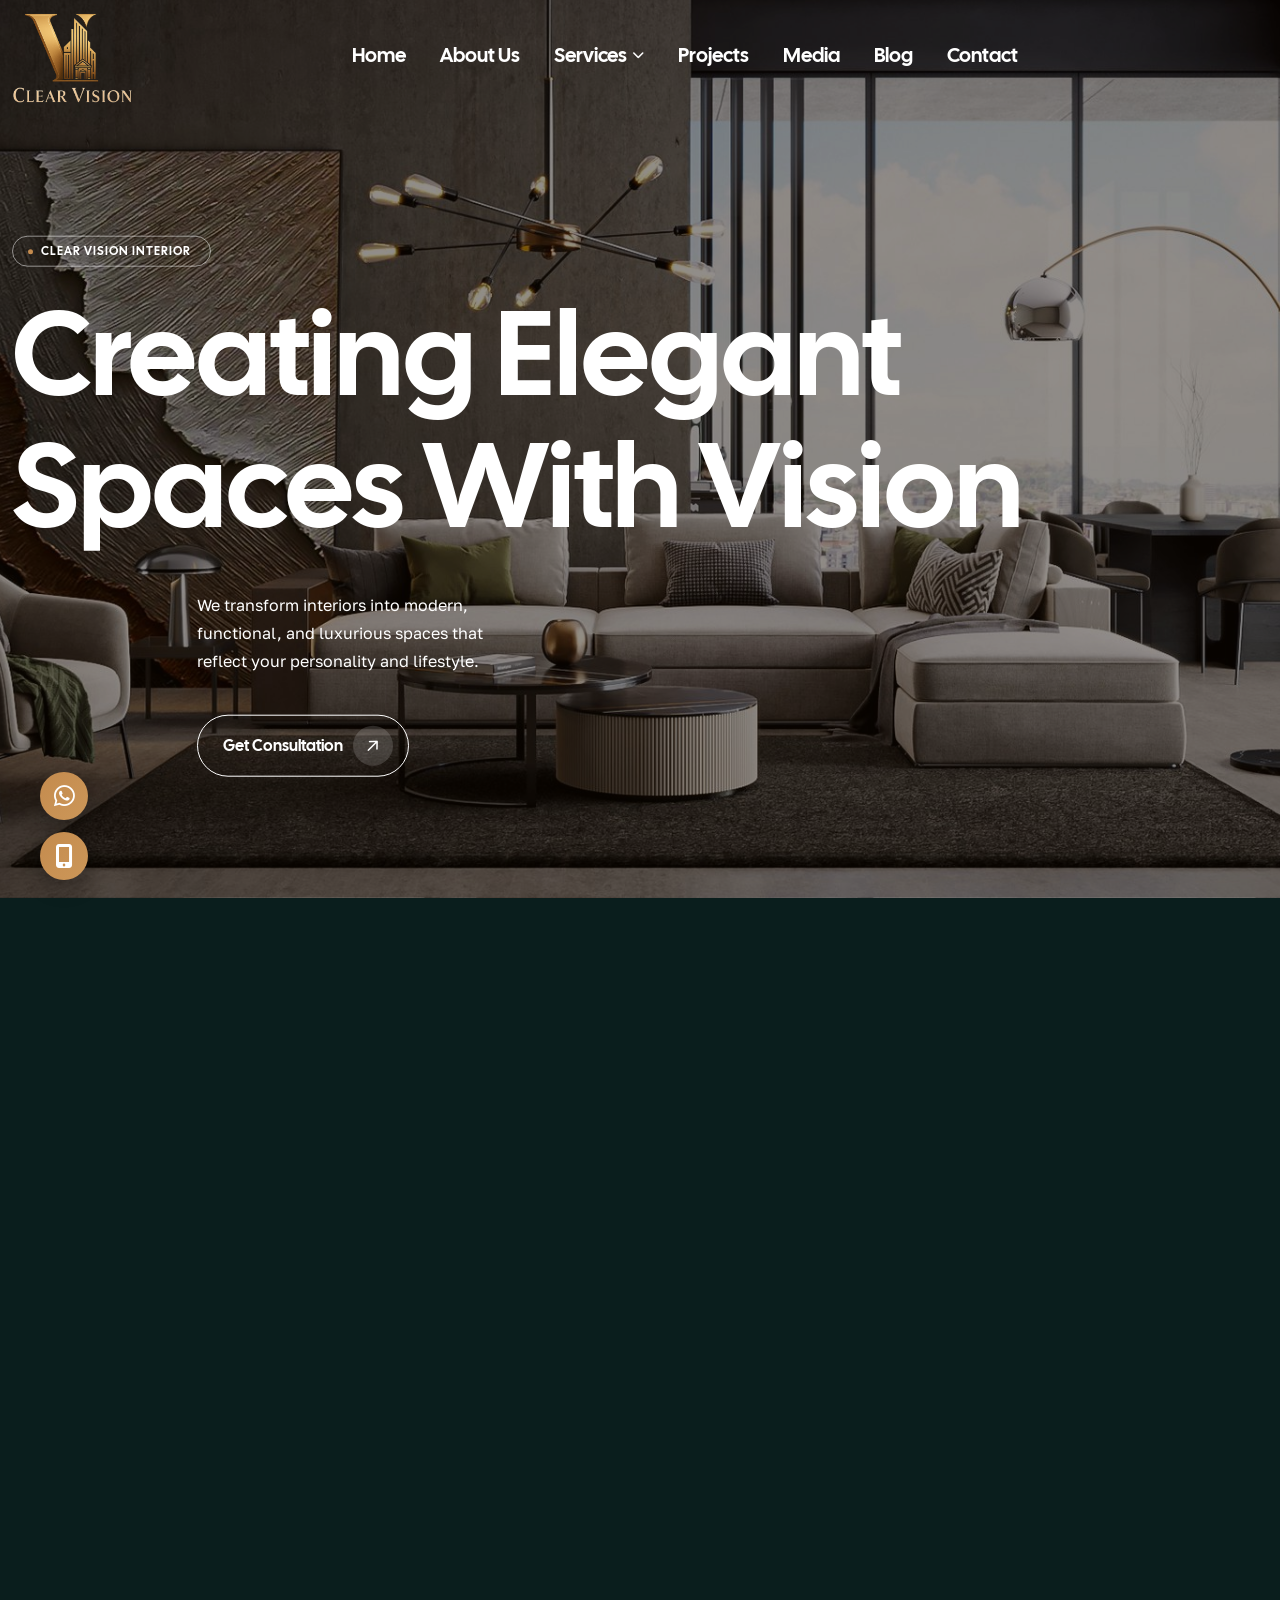
==== commit 36260b31: "edit" ====
--- a/index.html
+++ b/index.html
@@ -1119,7 +1119,17 @@
         <script src="assets/js/banner-process.js"></script>
         <script src="assets/js/contact.js"></script>
         <script src="assets/js/main.js"></script>
-
+    <div class="fixed-cta-group">
+
+    <a href="https://wa.me/0123456789" class="cta-icon" target="_blank">
+        <i class="fa-brands fa-whatsapp"></i>
+    </a>
+
+    <a href="tel:0123456789" class="cta-icon">
+        <i class="fas fa-mobile-alt"></i>
+    </a>
+
+</div>
 
 
 </div>
--- a/assets/css/main.css
+++ b/assets/css/main.css
@@ -18997,4 +18997,47 @@
     .video-thumb img{
         height:220px;
     }
+}
+
+
+
+.fixed-cta-group{
+  position: fixed;
+  left: 40px;
+  bottom: 20px;
+  display: flex;
+  flex-direction: column;
+  gap: 12px;
+  z-index: 99999;
+}
+
+.cta-icon {
+  display: flex;
+  align-items: center;
+  justify-content: center;
+  width: 48px;
+  height: 48px;
+  font-size: 24px;
+  color: #fff;
+  border-radius: 50%;
+  background:linear-gradient(135deg,#c48b4e,#f5d28c);
+  background-size: 600% 600%;
+  animation: gradientMove 6s ease infinite, pulse 2s infinite;
+  box-shadow: 0 8px 20px rgba(0,0,0,0.25);
+  transition: all .3s ease;
+}
+
+@keyframes gradientMove {
+  0% { background-position: 0% 50%; }
+  50% { background-position: 100% 50%; }
+  100% { background-position: 0% 50%; }
+}
+
+@keyframes pulse {
+  0%,100% { transform: scale(1); }
+  50% { transform: scale(1.08); }
+}
+
+.cta-icon:hover {
+  transform: scale(1.15);
 }
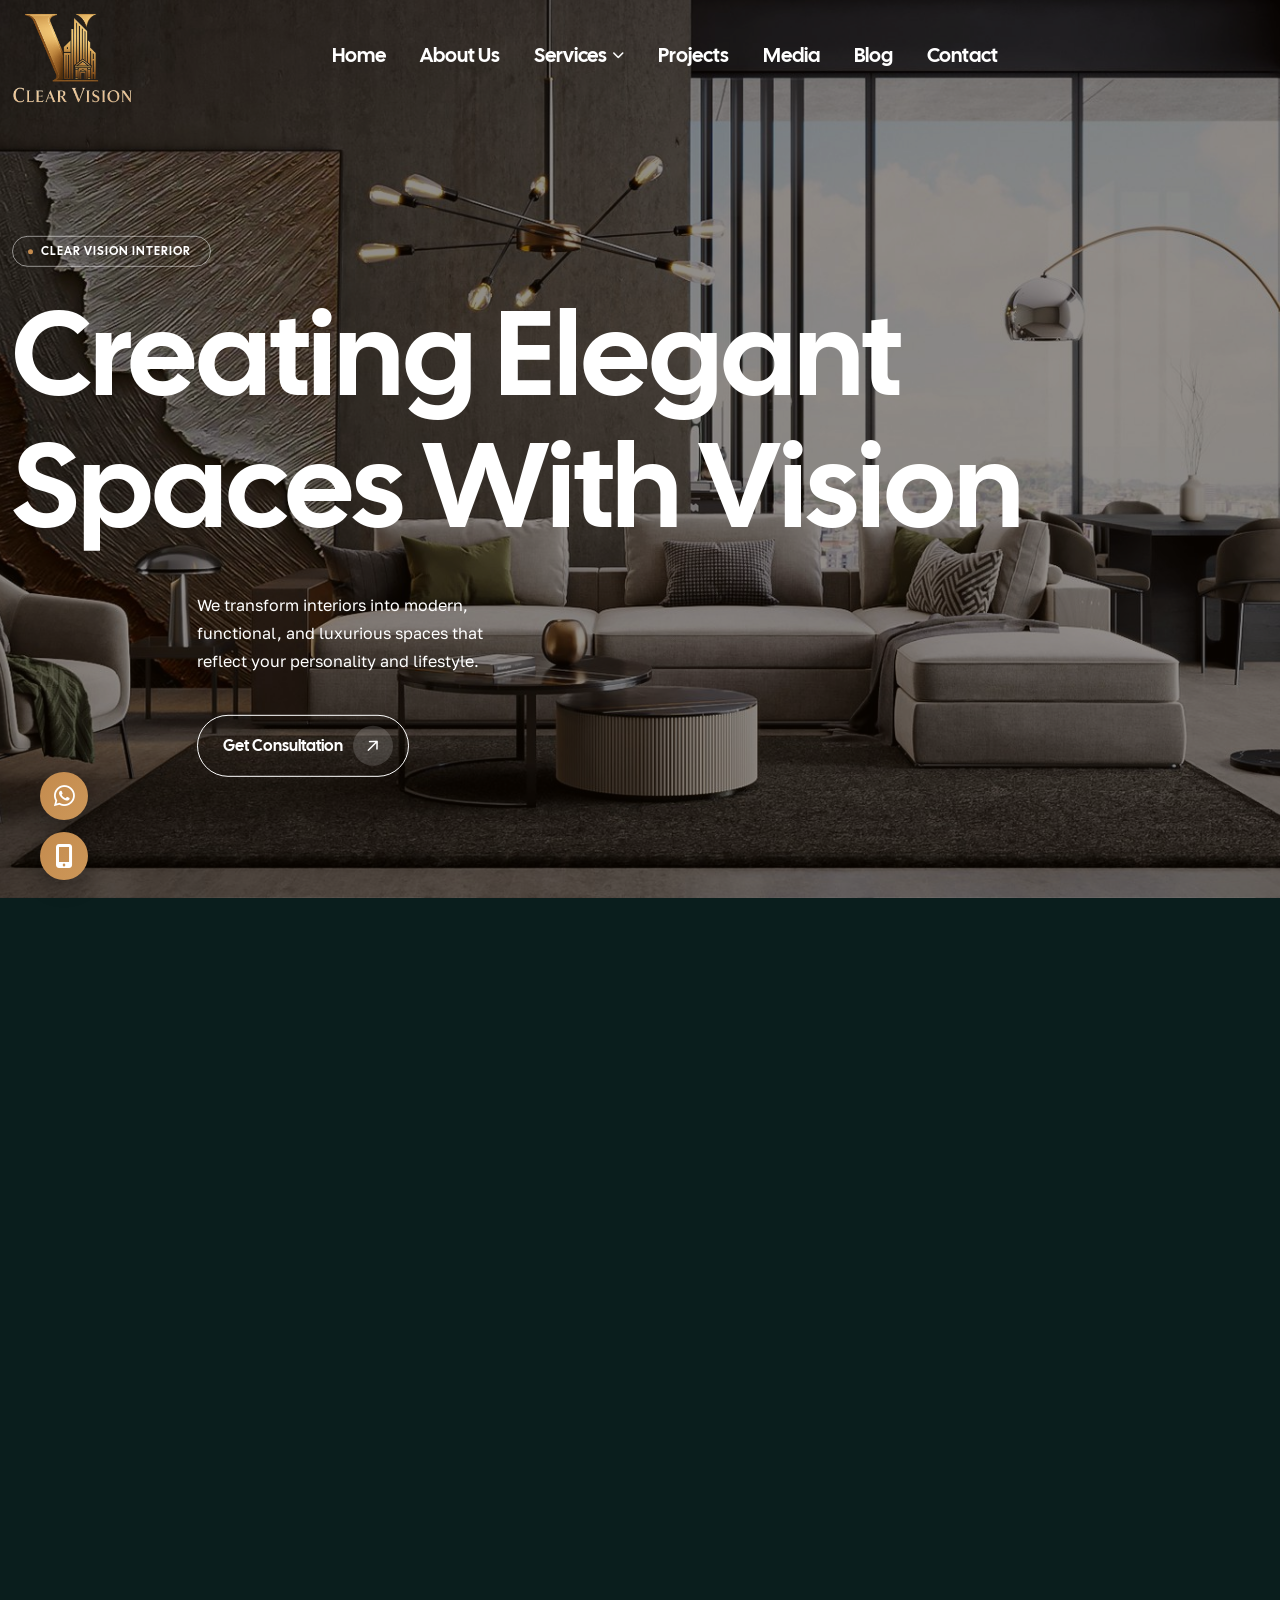
==== commit 725eb431: "edit again" ====
--- a/index.html
+++ b/index.html
@@ -163,7 +163,7 @@
             <ul class="side-menu-list">
                 <li>
                     <i class="fas fa-map-marker-alt"></i>
-                    Dubai • Paris • Remote Projects
+                    25 Asmaa Fahmy.
                 </li>
 
                 <li>
--- a/assets/css/main.css
+++ b/assets/css/main.css
@@ -2811,7 +2811,7 @@
 .header .primary-header-inner .header-left-wrap {
     display: flex;
     align-items: center;
-    column-gap: 70px;
+    column-gap: 50px;
 }
 
 .header .primary-header-inner .header-logo img {
@@ -19040,4 +19040,7 @@
 
 .cta-icon:hover {
   transform: scale(1.15);
-}+}
+
+
+
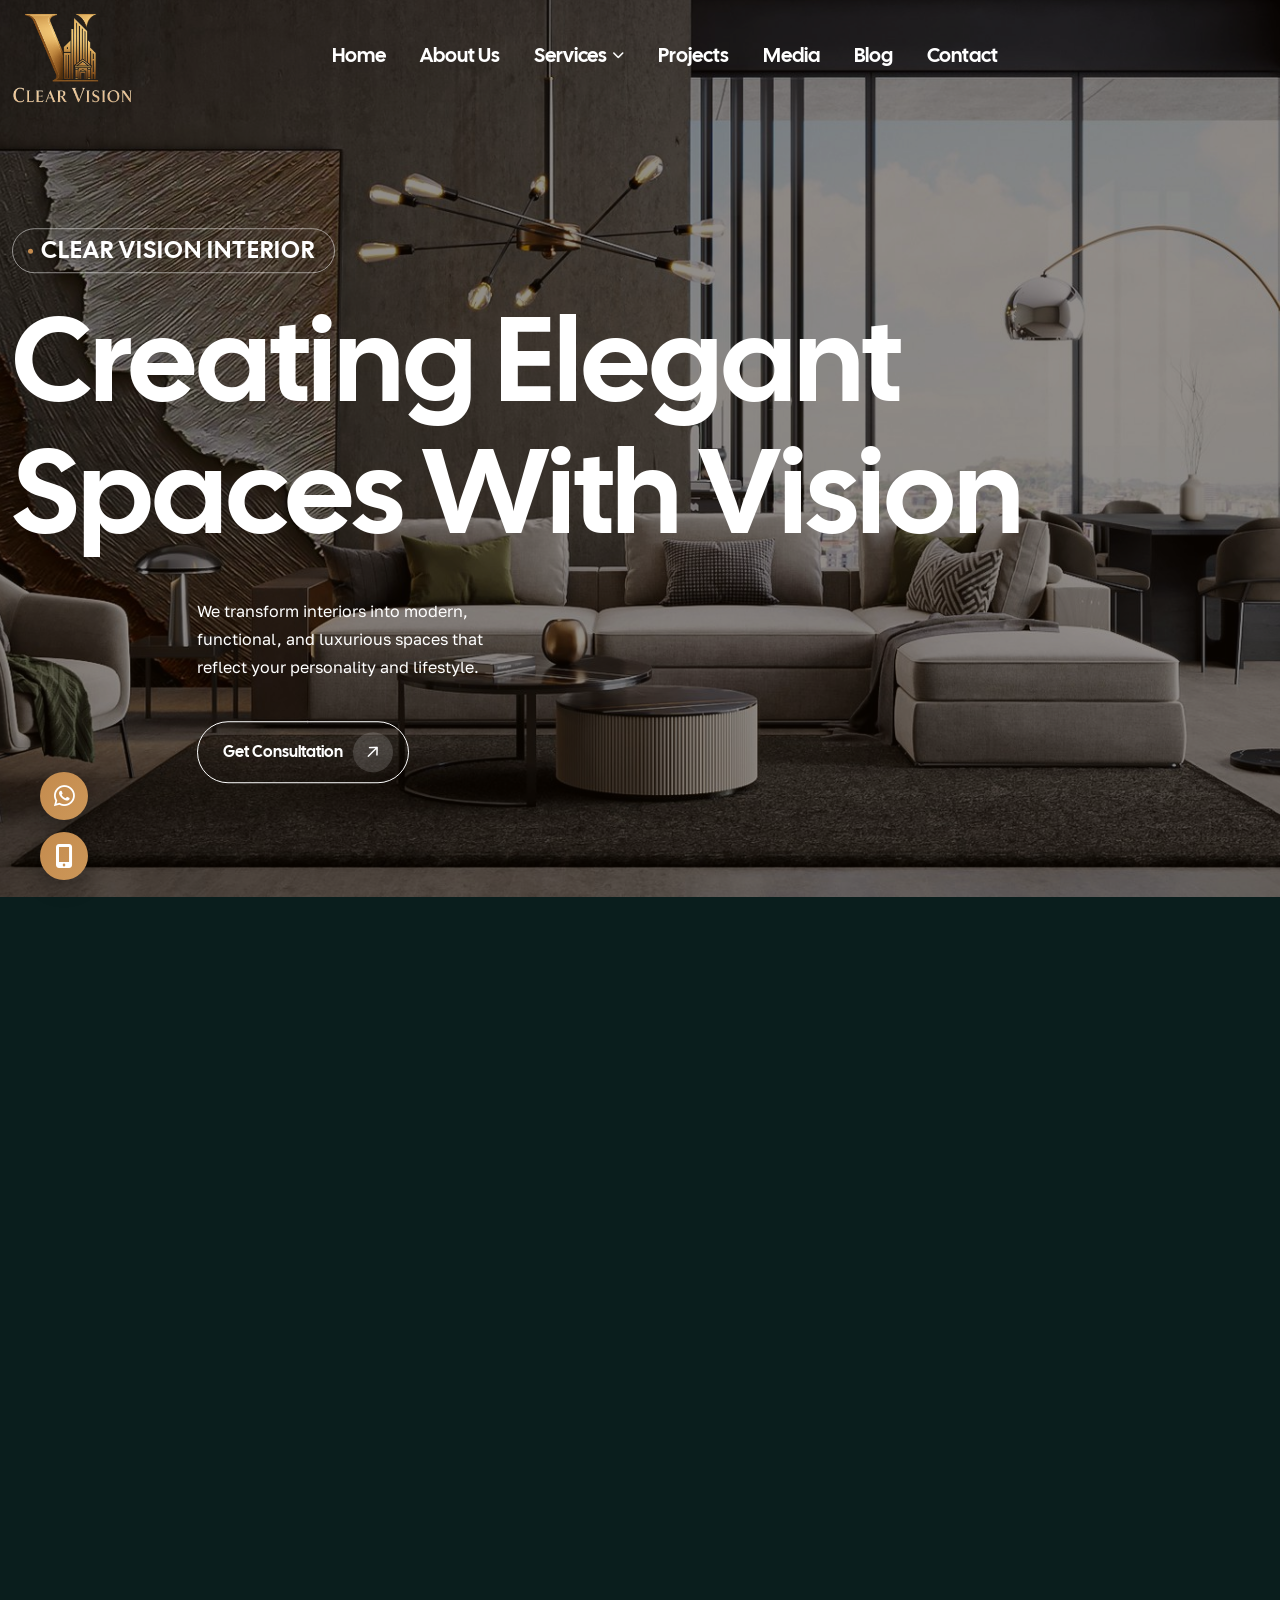
==== commit edca7675: "edit grag" ====
--- a/index.html
+++ b/index.html
@@ -340,7 +340,7 @@
                             data-split="char"
                             data-duration="0.9"
                             data-stagger="0.03">
-                            Designing Modern Interiors
+                           About Us
                         </h4>
 
                         <h2 class="section-title cursor-effect">
@@ -544,7 +544,15 @@
 
             </div>
         </div>
-
+        <!-- Button -->
+        <div class="text-center mt-5">
+            <a href="projects.html" class="tl-primary-btn white-btn">
+                View All Projects
+                <span class="icon">
+                    <i class="fa-regular fa-arrow-right"></i>
+                </span>
+            </a>
+        </div>
     </div>
 </section>
         
@@ -553,6 +561,39 @@
 
           <!-- ./ banner-process-area -->
 <section class="banner-process-area overflow-hidden mt-195">
+      <div class="row section-heading-wrap fade-top">
+            <div class="shape">
+                <img src="assets/img/shapes/section-heading.png" alt="shape">
+            </div>
+
+            <div class="col-lg-4 col-md-12">
+                <div class="section-heading mb-0">
+                    <h4 class="sub-heading"
+                        data-text-animation="fade-in-right"
+                        data-split="char"
+                        data-duration="0.9"
+                        data-stagger="0.03">
+                        Our Services
+                    </h4>
+                </div>
+            </div>
+
+            <div class="col-lg-8 col-md-12">
+                <div class="section-heading section-heading-2 mb-0">
+
+                    <h2 class="section-title cursor-effect title-2">
+                        <span>Inspiring interior designs with creativity</span> 
+                    </h2>
+
+                    <p class="mb-0">
+                        Explore our portfolio of luxury residential and commercial
+                        interiors designed with elegance, innovation, and attention
+                        to every detail.
+                    </p>
+
+                </div>
+            </div>
+        </div>
 
     <div class="service-carousel-wrap">
         <div class="banner-process-carousel">
@@ -673,7 +714,15 @@
 
         </div>
     </div>
-
+        <!-- Button -->
+        <div class="text-center mt-5">
+            <a href="service.html" class="tl-primary-btn white-btn">
+                View All Services
+                <span class="icon">
+                    <i class="fa-regular fa-arrow-right"></i>
+                </span>
+            </a>
+        </div>
 </section>
 
        
@@ -689,7 +738,7 @@
             <div class="col-lg-4 col-md-12">
                 <div class="section-heading mb-0">
                     <h4 class="sub-heading">
-                        our design team
+                        our Blogs
                     </h4>
                 </div>
             </div>
@@ -883,13 +932,8 @@
 <!-- ./ footer-section -->
 <footer class="footer-section overflow-hidden">
 
-    <div class="footer-bg"
-     style="background-image:url('./assets/img/footer.png');
-            background-size:cover;
-            background-position:center;
-            opacity:.08;">
+    <div class="footer-bg">
 </div>
-    <div class="footer-shade"></div>
 
     <div class="container container-2">
         <div class="row footer-wrap">
@@ -983,42 +1027,42 @@
 
                     <ul class="footer-list">
                         <li>
-                            <a href="portfolio-details.html">
+                            <a href="service-details.html">
                                 <i class="fa-solid fa-angle-right"></i>
                                 Residential Design
                             </a>
                         </li>
 
                         <li>
-                            <a href="portfolio-details.html">
+                            <a href="service-details.html">
                                 <i class="fa-solid fa-angle-right"></i>
                                 Commercial Design
                             </a>
                         </li>
 
                         <li>
-                            <a href="portfolio-details.html">
+                            <a href="service-details.html">
                                 <i class="fa-solid fa-angle-right"></i>
                                 Space Planning
                             </a>
                         </li>
 
                         <li>
-                            <a href="portfolio-details.html">
+                            <a href="service-details.html">
                                 <i class="fa-solid fa-angle-right"></i>
                                 Furniture Selection
                             </a>
                         </li>
 
                         <li>
-                            <a href="portfolio-details.html">
+                            <a href="service-details.html">
                                 <i class="fa-solid fa-angle-right"></i>
                                 3D Visualization
                             </a>
                         </li>
 
                         <li>
-                            <a href="portfolio-details.html">
+                            <a href="service-details.html">
                                 <i class="fa-solid fa-angle-right"></i>
                                 Project Management
                             </a>
--- a/assets/css/main.css
+++ b/assets/css/main.css
@@ -368,7 +368,7 @@
 .section-heading .sub-heading {
     font-family: var(--tl-ff-heading);
     color: white;
-    font-size: 12px;
+    font-size: 24px;
     font-weight: 400;
     padding: 7px 19px 7px 28px;
     display: inline-block;
@@ -19042,5 +19042,57 @@
   transform: scale(1.15);
 }
 
-
-
+.footer-section{
+    position: relative;
+    background: #0a1e1d; /* اللون الأساسي */
+    color: #fff;
+    overflow: hidden;
+}
+
+/* لو عندك صورة خلفية خليها subtle */
+.footer-bg{
+    position: absolute;
+    inset: 0;
+    background-size: cover;
+    background-position: center;
+    opacity: 0.06; /* خفيفة جدًا */
+    z-index: 0;
+}
+
+/* المحتوى فوق الخلفية */
+.footer-section .container,
+.footer-section .copyright-area{
+    position: relative;
+    z-index: 2;
+}
+.gallary-section{
+    overflow: hidden;
+    width: 100%;
+}
+
+.gallery-scroll-wrap{
+    display: flex;
+    gap: 20px;
+    cursor: grab;
+    user-select: none;
+    will-change: transform;
+}
+
+.gallery-scroll-wrap.dragging{
+    cursor: grabbing;
+}
+
+.gallary-scroll-item{
+    flex: 0 0 auto;
+    width: 320px;
+    border-radius: 20px;
+    overflow: hidden;
+}
+
+.gallary-scroll-item img{
+    width: 100%;
+    height: 220px;
+    object-fit: cover;
+    display: block;
+    pointer-events: none; /* مهم جدًا */
+}
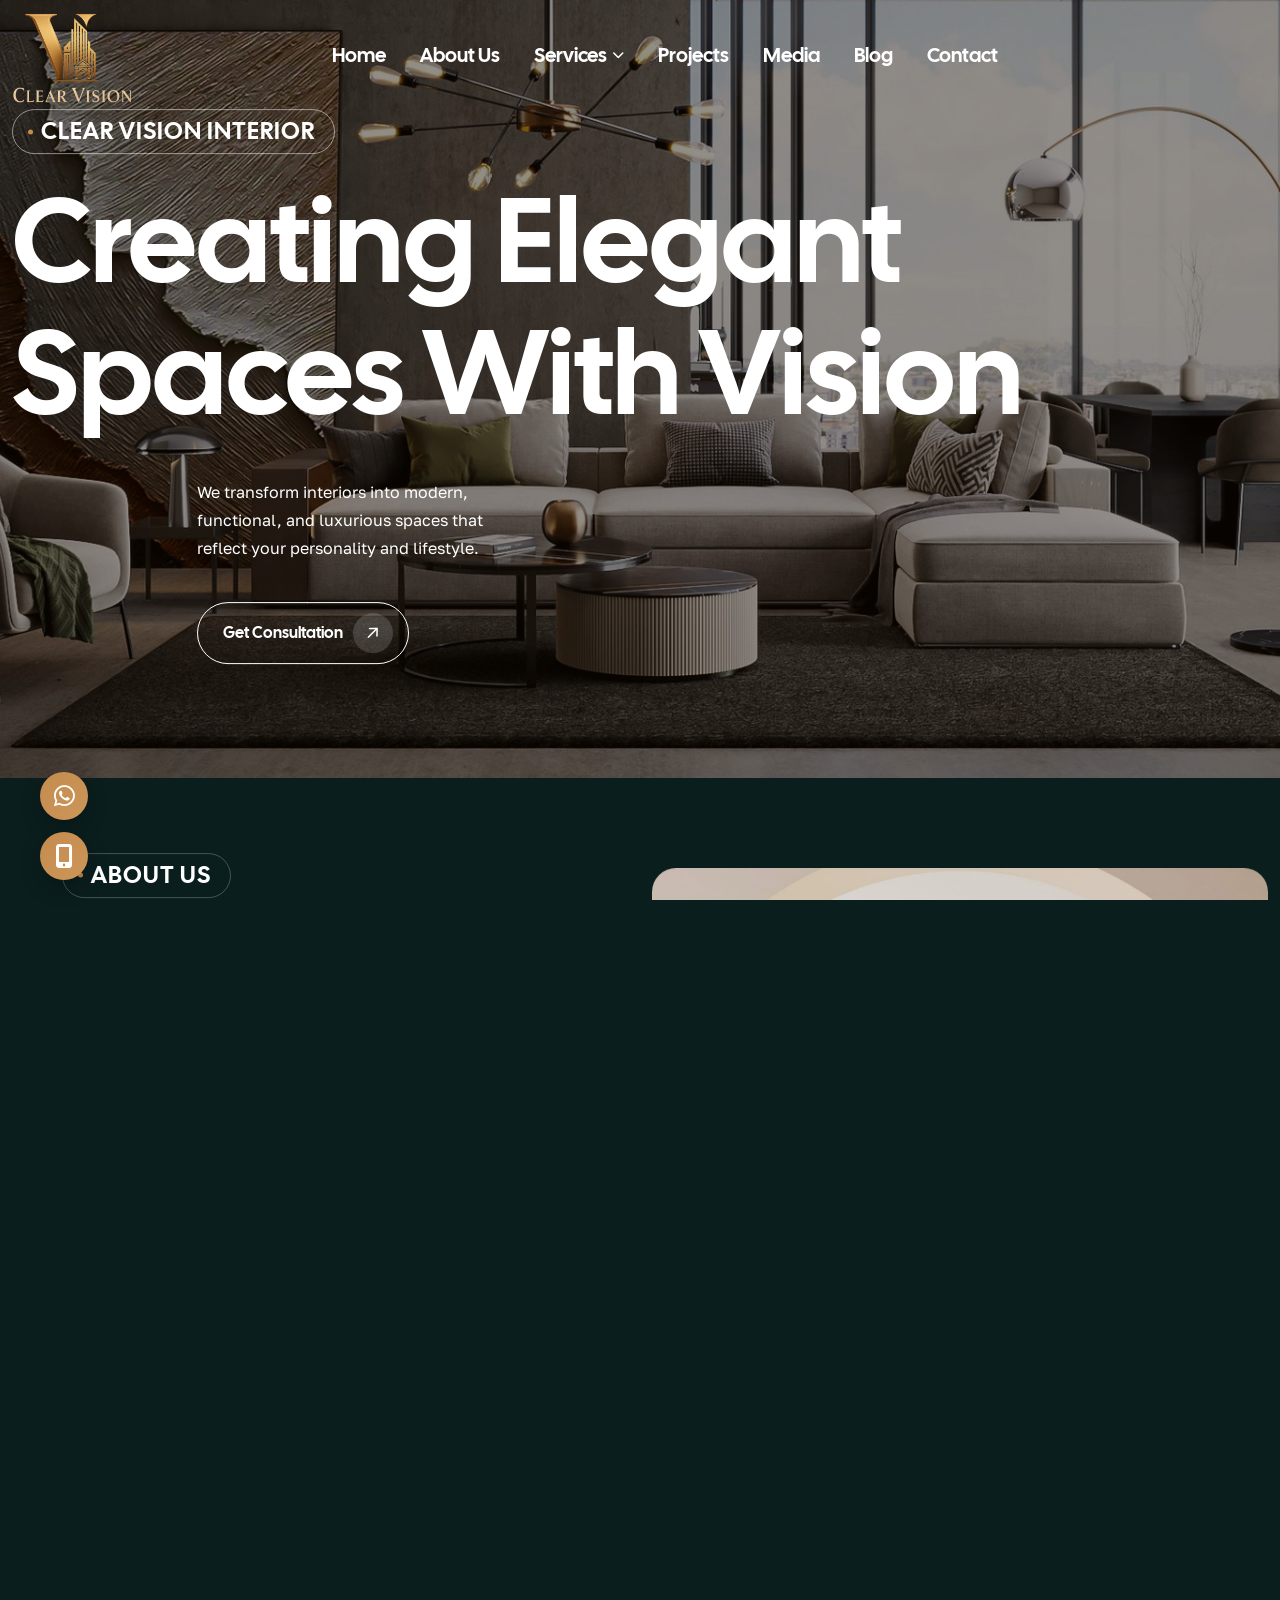
==== commit d8e1382f: "edit" ====
--- a/index.html
+++ b/index.html
@@ -878,51 +878,51 @@
 
  <div class="gallary-section overflow-hidden">
 
-    <div class="gallary-text"><span>gallery</span></div>
+    <div class="gallary-text">
+        <span>Gallery</span>
+    </div>
 
     <!-- Row 1 -->
-    <div class="gallary-wrap wrap-1">
-
-        <div class="gallery-scroll-wrap">
-
-            <div class="gallary-scroll-item">
-                <img src="assets/img/project/pro1.jpeg" class="lightbox-img" alt="">
-            </div>
-
-            <div class="gallary-scroll-item">
-                <img src="assets/img/project/pro2.jpeg" class="lightbox-img" alt="">
-            </div>
-
-            <div class="gallary-scroll-item">
-                <img src="assets/img/project/banner3.webp" class="lightbox-img" alt="">
-            </div>
-
-            <div class="gallary-scroll-item">
-                <img src="assets/img/project/pro4.jpeg" class="lightbox-img" alt="">
+    <div class="swiper gallerySwiper gallery-top">
+        <div class="swiper-wrapper">
+
+            <div class="swiper-slide">
+                <img src="assets/img/project/pro1.jpeg" alt="">
+            </div>
+
+            <div class="swiper-slide">
+                <img src="assets/img/project/pro2.jpeg" alt="">
+            </div>
+
+            <div class="swiper-slide">
+                <img src="assets/img/project/banner3.webp" alt="">
+            </div>
+
+            <div class="swiper-slide">
+                <img src="assets/img/project/pro4.jpeg" alt="">
             </div>
 
         </div>
     </div>
 
     <!-- Row 2 -->
-    <div class="gallary-wrap gallery-scroll-direction-ltr">
-
-        <div class="gallery-scroll-wrap align-items-start">
-
-            <div class="gallary-scroll-item">
-                <img src="assets/img/project/banner1.webp" class="lightbox-img" alt="">
-            </div>
-
-            <div class="gallary-scroll-item">
-                <img src="assets/img/project/banner2.webp" class="lightbox-img" alt="">
-            </div>
-
-            <div class="gallary-scroll-item">
-                <img src="assets/img/project/banner3.webp" class="lightbox-img" alt="">
-            </div>
-
-            <div class="gallary-scroll-item">
-                <img src="assets/img/project/banner4.jpg" class="lightbox-img" alt="">
+    <div class="swiper gallerySwiper gallery-bottom">
+        <div class="swiper-wrapper">
+
+            <div class="swiper-slide">
+                <img src="assets/img/project/banner1.webp" alt="">
+            </div>
+
+            <div class="swiper-slide">
+                <img src="assets/img/project/banner2.webp" alt="">
+            </div>
+
+            <div class="swiper-slide">
+                <img src="assets/img/project/banner3.webp" alt="">
+            </div>
+
+            <div class="swiper-slide">
+                <img src="assets/img/project/banner4.jpg" alt="">
             </div>
 
         </div>
@@ -1162,6 +1162,9 @@
         <script src="assets/js/slider.js"></script>
         <script src="assets/js/banner-process.js"></script>
         <script src="assets/js/contact.js"></script>
+        <script src="assets/js/vendor/swiper.min.js"></script>
+<script src="assets/js/vendor/gsap.min.js"></script>
+<script src="assets/js/vendor/scroll-trigger.min.js"></script>
         <script src="assets/js/main.js"></script>
     <div class="fixed-cta-group">
 
--- a/assets/css/main.css
+++ b/assets/css/main.css
@@ -631,15 +631,60 @@
     font-family: var(--tl-ff-heading);
     font-size: 80px;
     font-weight: 800;
-    color: #fff;
     text-transform: uppercase;
-    overflow-x: hidden
+    overflow-x: hidden;
+
+    background: linear-gradient(
+        135deg,
+        #c48b4e 0%,
+        #f5d28c 50%,
+        #c48b4e 100%
+    );
+
+    -webkit-background-clip: text;
+    -webkit-text-fill-color: transparent;
+    background-clip: text;
+
+    display: inline-block;
 }
 
 .site-name {
     background-color: #111
 }
-
+.gallerySwiper{
+    margin-bottom: 30px;
+    overflow: visible;
+}
+
+.gallerySwiper .swiper-slide{
+    width: 380px;
+    border-radius: 20px;
+    overflow: hidden;
+}
+
+.gallerySwiper .swiper-slide img{
+    width: 100%;
+    height: 280px;
+    object-fit: cover;
+    display: block;
+    transition: .5s;
+}
+
+.gallerySwiper .swiper-slide:hover img{
+    transform: scale(1.05);
+}
+
+@media(max-width:768px){
+
+    .gallerySwiper .swiper-slide{
+        width: 280px;
+    }
+
+    .gallerySwiper .swiper-slide img{
+        height: 220px;
+    }
+
+}
 .preloader-gutters {
     background-color: rgba(0,0,0,0);
     position: absolute;
@@ -17488,7 +17533,7 @@
 
 
 .footer-wrap {
-    padding: 130px 0 100px 0
+    padding: 10px 0 10px 0
 }
 
 @media only screen and (max-width: 992px) {
@@ -18052,7 +18097,7 @@
     position:relative;
     background:#0f0f0f;
     color:#fff;
-    padding-top:100px;
+    padding-top:10px;
 }
 
 .footer-bg{
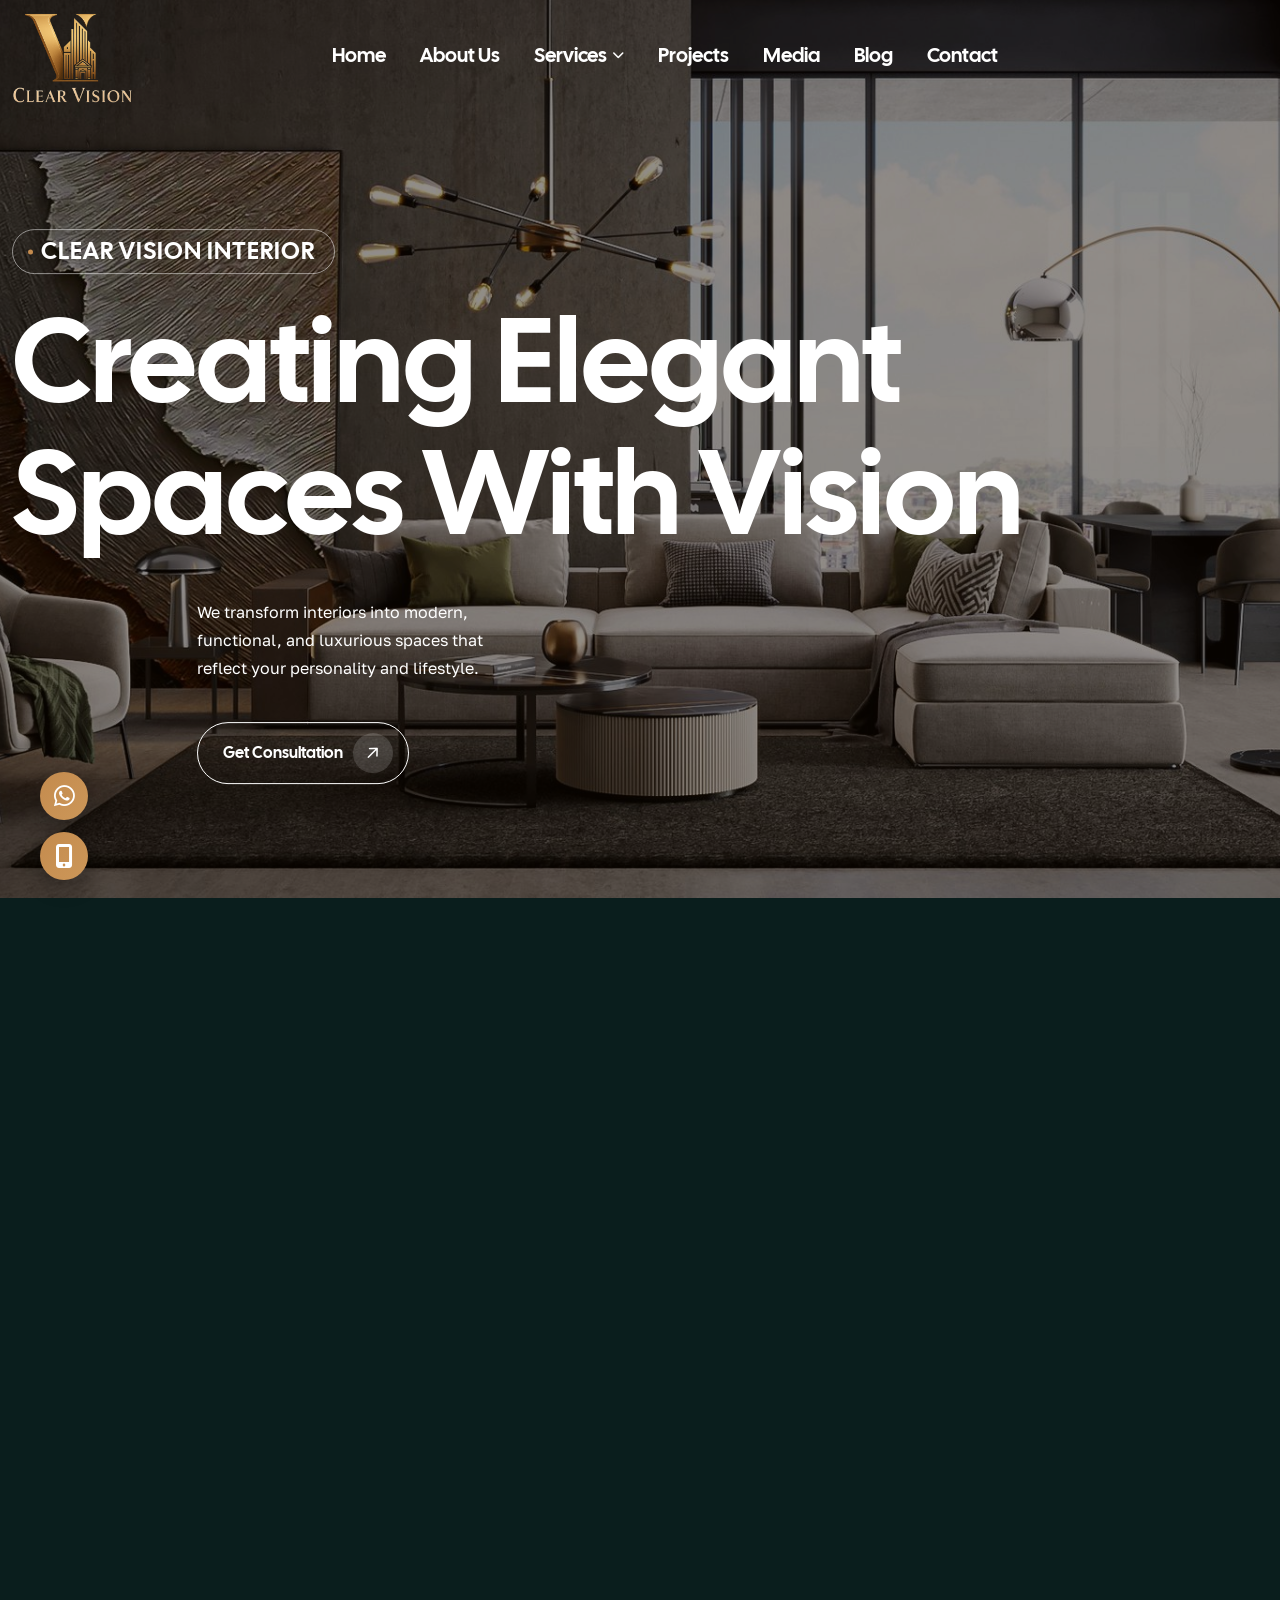
==== commit 2f2e7e72: "edit" ====
--- a/index.html
+++ b/index.html
@@ -725,7 +725,46 @@
         </div>
 </section>
 
-       
+       <!-- ./ partner-section -->
+ <section class="partners-section pt-100 pb-10">
+
+    <div class="container">
+
+        <div class="swiper partners-slider">
+
+            <div class="swiper-wrapper">
+
+                <div class="swiper-slide">
+                    <img src="assets/img/logo.png" alt="">
+                </div>
+
+                <div class="swiper-slide">
+                    <img src="assets/img/logo.png" alt="">
+                </div>
+
+                <div class="swiper-slide">
+                    <img src="assets/img/logo.png" alt="">
+                </div>
+
+                <div class="swiper-slide">
+                    <img src="assets/img/logo.png" alt="">
+                </div>
+
+                <div class="swiper-slide">
+                    <img src="assets/img/logo.png" alt="">
+                </div>
+
+                <div class="swiper-slide">
+                    <img src="assets/img/logo.png" alt="">
+                </div>
+
+            </div>
+
+        </div>
+
+    </div>
+
+</section>
  <!-- ./ blog-section -->
 <section class="blog-section pt-150 fade-wrapper tl-bg-color">
     <div class="container container-2">
@@ -875,7 +914,7 @@
     </div>
 </section>
        
-
+<!-- ./ gallery-section -->
  <div class="gallary-section overflow-hidden">
 
     <div class="gallary-text">
@@ -929,6 +968,8 @@
     </div>
 
 </div>
+
+
 <!-- ./ footer-section -->
 <footer class="footer-section overflow-hidden">
 
@@ -1163,8 +1204,6 @@
         <script src="assets/js/banner-process.js"></script>
         <script src="assets/js/contact.js"></script>
         <script src="assets/js/vendor/swiper.min.js"></script>
-<script src="assets/js/vendor/gsap.min.js"></script>
-<script src="assets/js/vendor/scroll-trigger.min.js"></script>
         <script src="assets/js/main.js"></script>
     <div class="fixed-cta-group">
 
--- a/assets/css/main.css
+++ b/assets/css/main.css
@@ -19140,4 +19140,52 @@
     object-fit: cover;
     display: block;
     pointer-events: none; /* مهم جدًا */
+}
+
+.partners-section {
+  overflow: hidden;
+}
+
+/* wrapper smooth motion */
+.partners-slider .swiper-wrapper {
+  transition-timing-function: linear !important;
+}
+
+/* slide alignment */
+.partners-slider .swiper-slide {
+  display: flex;
+  justify-content: center;
+  align-items: center;
+  width: auto !important;
+}
+
+/* logo style */
+.partners-slider img {
+  max-width: 90px;
+  width: 100%;
+  height: auto;
+  object-fit: contain;
+  opacity: 0.7;
+  transition: 0.3s;
+}
+
+.partners-slider img:hover {
+  opacity: 1;
+  transform: scale(1.08);
+}
+.partners-slider .swiper-wrapper {
+  will-change: transform;
+}
+/* 📱 Mobile */
+@media (max-width: 576px) {
+  .partners-slider img {
+    max-width: 110px;
+  }
+}
+
+/* 📱 Tablet */
+@media (max-width: 768px) {
+  .partners-slider img {
+    max-width: 100px;
+  }
 }
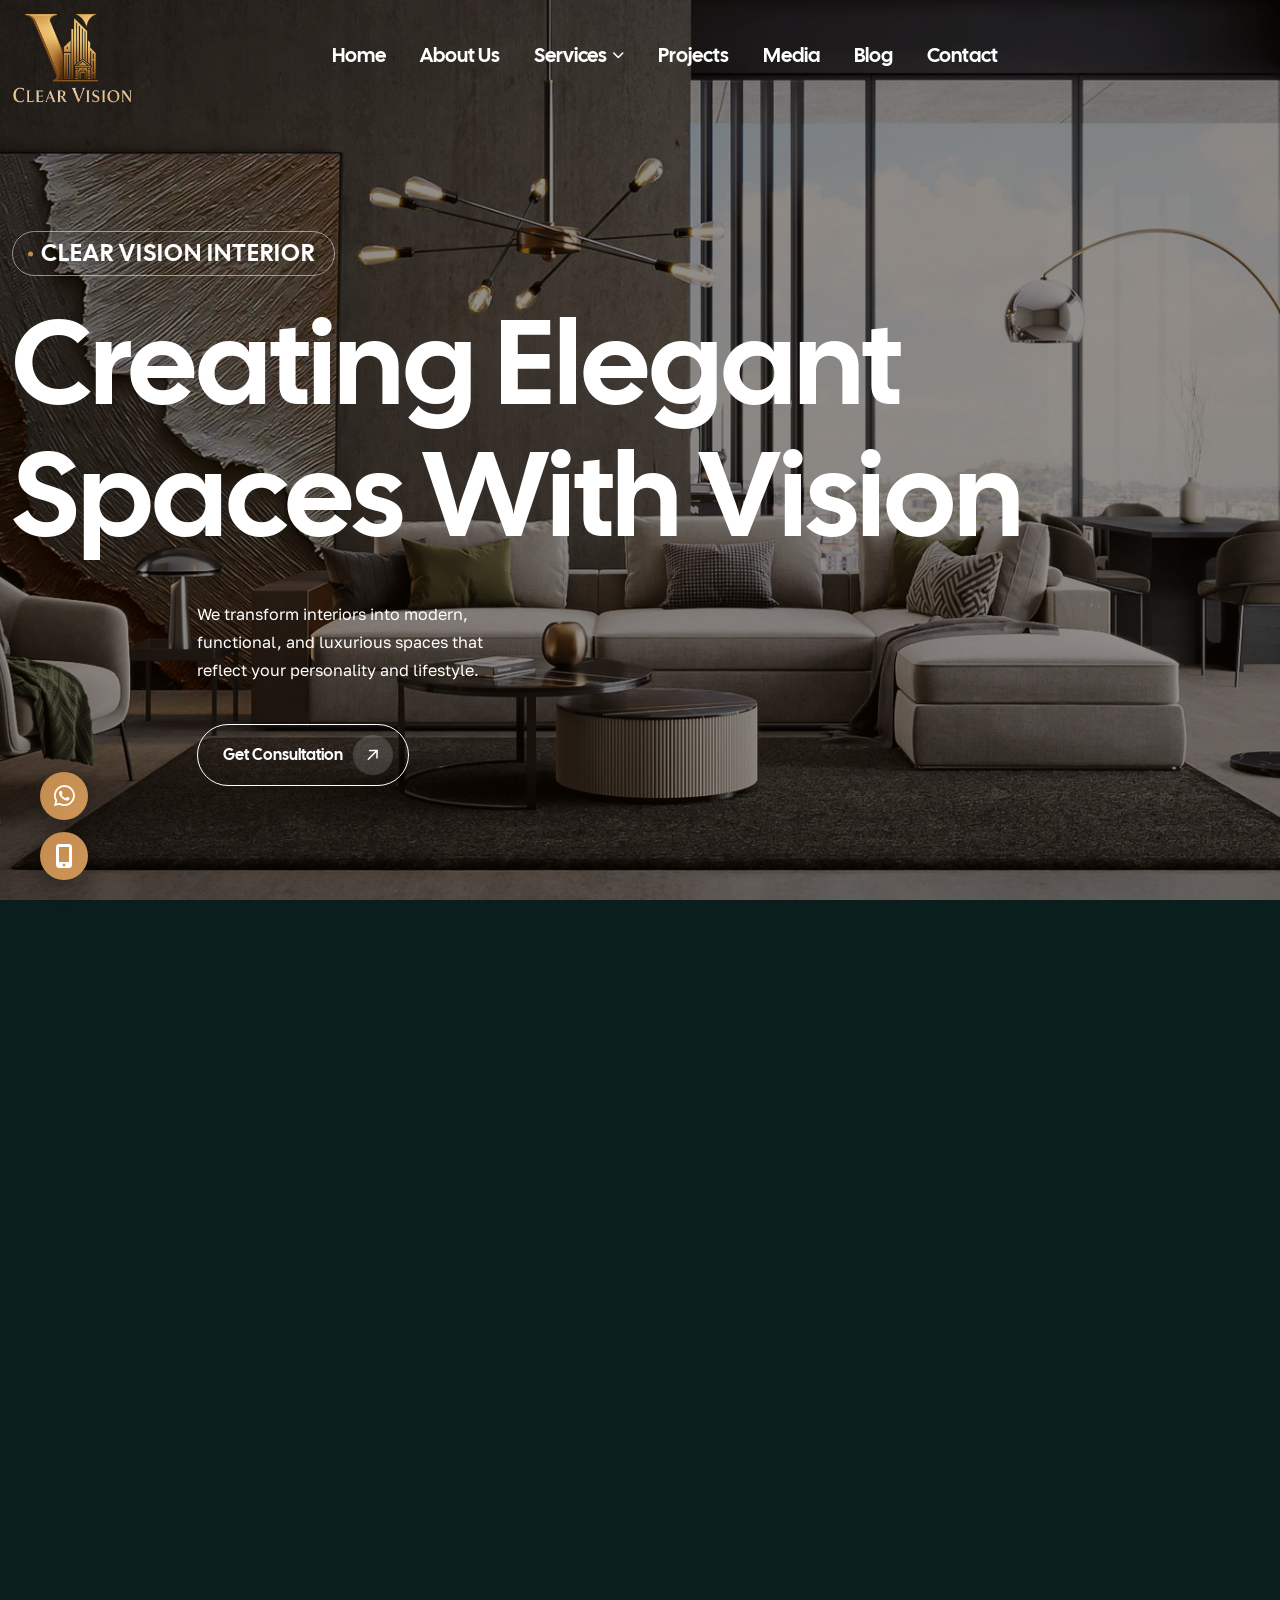
==== commit 89a9d09b: "edit" ====
--- a/index.html
+++ b/index.html
@@ -757,7 +757,31 @@
                 <div class="swiper-slide">
                     <img src="assets/img/logo.png" alt="">
                 </div>
-
+                <div class="swiper-slide">
+                    <img src="assets/img/logo.png" alt="">
+                </div>
+                                <div class="swiper-slide">
+                    <img src="assets/img/logo.png" alt="">
+                </div>
+                                <div class="swiper-slide">
+                    <img src="assets/img/logo.png" alt="">
+                </div>
+                                <div class="swiper-slide">
+                    <img src="assets/img/logo.png" alt="">
+                </div>
+
+                                <div class="swiper-slide">
+                    <img src="assets/img/logo.png" alt="">
+                </div>
+                                <div class="swiper-slide">
+                    <img src="assets/img/logo.png" alt="">
+                </div>
+                                <div class="swiper-slide">
+                    <img src="assets/img/logo.png" alt="">
+                </div>
+                                <div class="swiper-slide">
+                    <img src="assets/img/logo.png" alt="">
+                </div>
             </div>
 
         </div>
--- a/assets/css/main.css
+++ b/assets/css/main.css
@@ -19139,9 +19139,24 @@
     height: 220px;
     object-fit: cover;
     display: block;
-    pointer-events: none; /* مهم جدًا */
-}
-
+    pointer-events: none;
+}
+
+@media (max-width: 767px) {
+    .gallary-scroll-item {
+        width: 85vw;
+        border-radius: 12px;
+    }
+
+    .gallary-scroll-item img {
+        height: auto;
+        aspect-ratio: 16 / 9;
+    }
+
+    .gallery-scroll-wrap {
+        gap: 12px;
+    }
+}
 .partners-section {
   overflow: hidden;
 }
@@ -19165,12 +19180,10 @@
   width: 100%;
   height: auto;
   object-fit: contain;
-  opacity: 0.7;
   transition: 0.3s;
 }
 
 .partners-slider img:hover {
-  opacity: 1;
   transform: scale(1.08);
 }
 .partners-slider .swiper-wrapper {
@@ -19188,4 +19201,6 @@
   .partners-slider img {
     max-width: 100px;
   }
-}+}
+
+
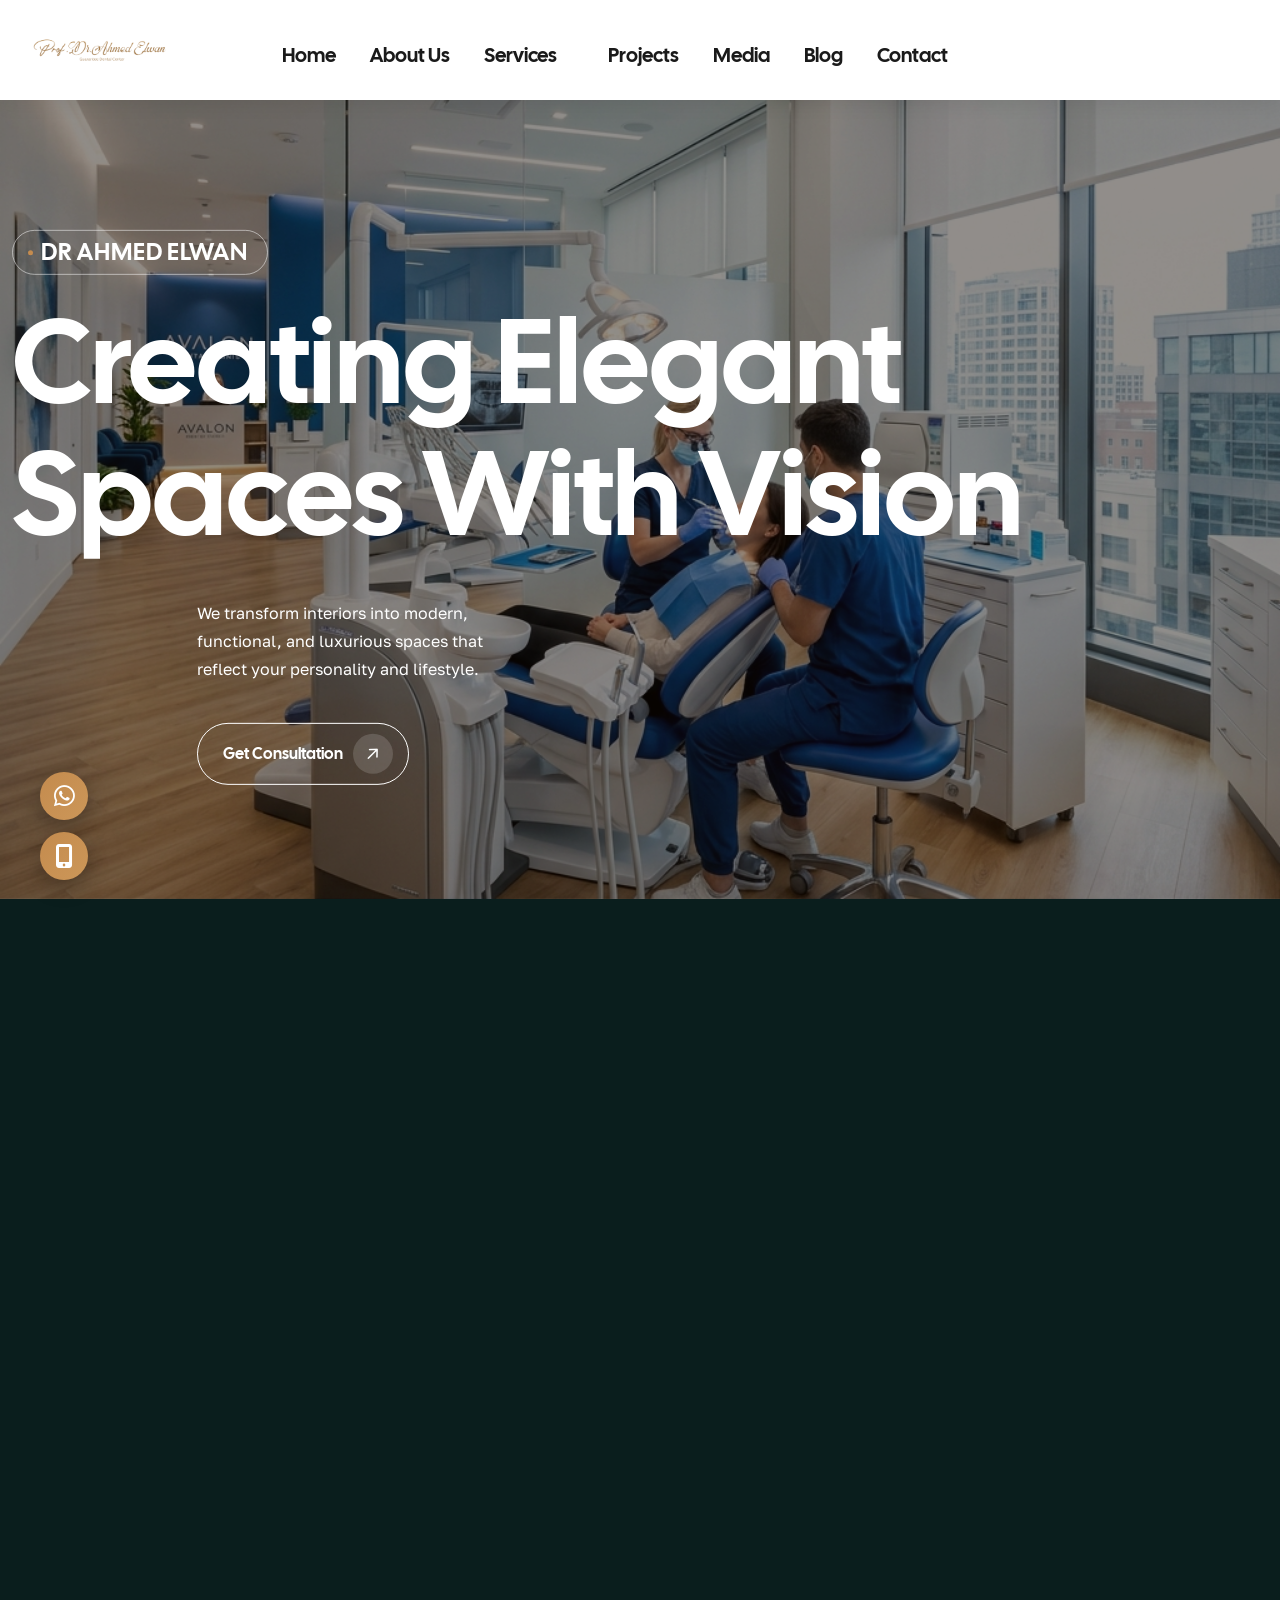
==== commit 9b55c229: "Edit" ====
--- a/index.html
+++ b/index.html
@@ -1,4 +1,4 @@
-<!DOCTYPE html>
+﻿<!DOCTYPE html>
 <html class="no-js" lang="en">
     <head>
         <meta charset="utf-8">
@@ -7,7 +7,7 @@
         <meta name="description" content="">
 
         <!-- Site Title -->
-        <title>Clear Vision</title>
+        <title>Dr Ahmed Elwan</title>
 
         <!-- Place favicon.ico in the root directory -->
         <link rel="shortcut icon" type="image/x-icon" href="assets/img/logosmall.png">
@@ -30,7 +30,7 @@
 
         <!-- preloader -->
         <div class="preloader overflow-hidden">
-            <div class="site-name"><span>Clear Vision</span></div>
+            <div class="site-name"><span>Dr Ahmed Elwan</span></div>
             <div class="preloader-gutters">
                 <div class="bar">
                     <div class="inner-bar"></div>
@@ -82,11 +82,13 @@
                                          
                                         <li class="menu-item-has-children">
                                             <a href="service.html">Services</a>
-                                            <ul>
-                                                <li><a href="service-details.html">Interior Design</a></li>
-                                                <li><a href="service-details.html">Exterior Design</a></li>
-                                                <li><a href="service-details.html">Landscape Design</a></li>
-                                                <li><a href="service-details.html">Commercial Design</a></li>
+                                            <ul>
+                                                <li><a href="service-details.html">Orthodontics</a></li>
+                                                <li><a href="service-details.html">Dental Implants</a></li>
+                                                <li><a href="service-details.html">Teeth Whitening</a></li>
+                                                <li><a href="service-details.html">Dental Crowns &amp; Veneers</a></li>
+                                                <li><a href="service-details.html">Gum Treatment</a></li>
+                                                <li><a href="service-details.html">Dental X-Ray &amp; Diagnosis</a></li>
                                             </ul>
                                         </li>
 
@@ -216,7 +218,7 @@
                                         data-animation="antra-fadeInDown"
                                         data-delay="1000ms"
                                         data-duration="1400ms">
-                                        CLEAR VISION INTERIOR
+                                        Dr Ahmed Elwan
                                     </h4>
 
                                     <h2 class="section-title cursor-effect"
@@ -291,7 +293,7 @@
                                          data-delay="1000ms"
                                          data-duration="1400ms">
                                         <p>
-                                            At Clear Vision, we combine creativity, <br>
+                                            At Dr Ahmed Elwan, we combine creativity, <br>
                                             comfort, and innovation to craft timeless <br>
                                             interior experiences for every client.
                                         </p>
@@ -366,12 +368,12 @@
 
                         <li>
                             <img src="assets/img/icon/about-1.png" alt="about">
-                            Residential & Commercial Design
+                            Residential & Dental Implants
                         </li>
                     </ul>
 
                     <p>
-                        At Clear Vision Interior, we create elegant and functional
+                        At Dr Ahmed Elwan, we create elegant and functional
                         interiors tailored to your lifestyle and vision. From cozy
                         homes to modern commercial spaces, every project is designed
                         with creativity, precision, and attention to detail.
@@ -629,12 +631,12 @@
 
                         <h3 class="banner-process-title">
                             <a href="service-details.html">
-                                Space Planning <br> Solutions
+                                Teeth Whitening <br> Solutions
                             </a>
                         </h3>
 
                         <div class="banner-process-content">
-                            Smart space planning designed to maximize comfort,
+                            Smart Teeth Whitening designed to maximize comfort,
                             improve flow, and create balanced interiors tailored
                             to your lifestyle.
                         </div>
@@ -670,7 +672,7 @@
 
                         <h3 class="banner-process-title">
                             <a href="service-details.html">
-                                3D Visualization <br> & Styling
+                                Gum Treatment <br> & Styling
                             </a>
                         </h3>
 
@@ -1010,13 +1012,13 @@
                     <div class="widget-header">
                         <div class="footer-logo">
                             <a href="index.html">
-                                <img src="assets/img/logo.png" alt="Clear Vision Interior Design">
+                                <img src="assets/img/logo.png" alt="Dr Ahmed Elwan">
                             </a>
                         </div>
                     </div>
 
                     <p class="mb-4">
-                        Clear Vision Interior Design specializes in creating elegant,
+                        Dr Ahmed Elwan specializes in creating elegant,
                         functional, and inspiring spaces. We transform residential,
                         commercial, and hospitality interiors into timeless environments
                         that reflect our clients’ vision and lifestyle.
@@ -1094,42 +1096,42 @@
                         <li>
                             <a href="service-details.html">
                                 <i class="fa-solid fa-angle-right"></i>
-                                Residential Design
+                                Orthodontics
                             </a>
                         </li>
 
                         <li>
                             <a href="service-details.html">
                                 <i class="fa-solid fa-angle-right"></i>
-                                Commercial Design
+                                Dental Implants
                             </a>
                         </li>
 
                         <li>
                             <a href="service-details.html">
                                 <i class="fa-solid fa-angle-right"></i>
-                                Space Planning
+                                Teeth Whitening
                             </a>
                         </li>
 
                         <li>
                             <a href="service-details.html">
                                 <i class="fa-solid fa-angle-right"></i>
-                                Furniture Selection
+                                Dental Crowns &amp; Veneers
                             </a>
                         </li>
 
                         <li>
                             <a href="service-details.html">
                                 <i class="fa-solid fa-angle-right"></i>
-                                3D Visualization
+                                Gum Treatment
                             </a>
                         </li>
 
                         <li>
                             <a href="service-details.html">
                                 <i class="fa-solid fa-angle-right"></i>
-                                Project Management
+                                Dental X-Ray &amp; Diagnosis
                             </a>
                         </li>
                     </ul>
@@ -1189,7 +1191,7 @@
         <div class="container">
             <div class="copyright-content text-center">
                 <p>
-                    © 2026 Clear Vision Interior Design. All Rights Reserved.
+                    © 2026 Dr Ahmed Elwan. All Rights Reserved.
                 </p>
             </div>
         </div>
--- a/assets/css/main.css
+++ b/assets/css/main.css
@@ -1,4 +1,4 @@
-﻿@import"https://fonts.googleapis.com/css2?family=Cal+Sans&family=Golos+Text:wght@400..900&display=swap";:root {
+@import"https://fonts.googleapis.com/css2?family=Cal+Sans&family=Golos+Text:wght@400..900&display=swap";:root {
     --tl-ff-body: 'Golos Text', sans-serif;
     --tl-ff-heading: 'Cal Sans', serif;
     --tl-ff-p: 'Golos Text', sans-serif;
@@ -649,7 +649,7 @@
 }
 
 .site-name {
-    background-color: #111
+    background-color: var(--tl-color-bg-1);
 }
 .gallerySwiper{
     margin-bottom: 30px;
@@ -2823,7 +2823,7 @@
     color: #111;
 }
 .header {
-    background-color: rgba(0,0,0,0);
+    background-color: #ffffff;
     width: 100%;
     position: absolute;
     top: 0;
@@ -2832,8 +2832,8 @@
     transition: all .3s ease-in-out;
     display: flex;
     align-items: center;
-    
     height: 100px;
+    box-shadow: 0 2px 20px rgba(0, 0, 0, 0.08);
 }
 
 @media only screen and (max-width: 992px) {
@@ -2856,13 +2856,13 @@
 .header .primary-header-inner .header-left-wrap {
     display: flex;
     align-items: center;
-    column-gap: 50px;
 }
 
 .header .primary-header-inner .header-logo img {
-    width: 120px;
-    padding-top: 25px;
-    margin-right:150px;
+    width: 200px;
+    padding-top: 10px;
+    margin-right: 80px;
+    width: 300px;
 }
 
 .header .primary-header-inner .header-logo .logo-light {
@@ -2871,13 +2871,13 @@
 
 @media(max-width: 1399px) {
     .header .primary-header-inner .header-logo img {
-        max-width:150px
+        max-width: 180px
     }
 }
 
 @media(max-width: 1199px) {
     .header .primary-header-inner .header-logo img {
-        max-width:150px
+        max-width: 160px
     }
 }
 
@@ -2926,7 +2926,7 @@
 
 .header .primary-header-inner .header-menu-wrap ul li a {
     font-family: var(--tl-ff-heading);
-    color: var(--tl-color-common-white);
+    color: #1a1a1a;
     display: block;
     font-size: 20px;
     padding: 36px 0;
@@ -3136,8 +3136,8 @@
     font-family: "Font Awesome 6 Pro";
     font-size: 12px;
     font-weight: 700;
-    content: "";
-    color: var(--tl-color-common-white);
+    content: "";
+    color: #1a1a1a;
     position: absolute;
     top: 50%;
     right: 0;
@@ -3665,7 +3665,7 @@
 }
 
 .primary-header.fixed {
-    background-color: var(--tl-color-bg-2);
+    background-color: #ffffff;
     position: fixed;
     left: 0;
     top: 0;
@@ -3675,7 +3675,7 @@
     -webkit-animation-duration: 1s;
     animation-timing-function: ease;
     -webkit-animation-timing-function: ease;
-    box-shadow: 0px 1px 3px 0px rgba(17,17,17,.1);
+    box-shadow: 0px 2px 20px 0px rgba(17,17,17,.1);
     z-index: 99
 }
 
@@ -17548,18 +17548,17 @@
     }
 }
 
-@media only screen and (max-width: 767px) {
-    .footer-widget {
-        margin-bottom:50px
-    }
-}
-
-.footer-widget .widget-header {
-    margin-bottom: 30px
-}
+
+
 
 .footer-widget .widget-header .footer-logo {
-    max-width: 170px
+    max-width: 220px;
+    margin-bottom: 15px;
+}
+
+.footer-widget .widget-header .footer-logo img {
+    width: 220px;
+    max-width: 100%;
 }
 
 .footer-widget .widget-header .widget-title {
@@ -18119,6 +18118,7 @@
 .footer-wrap{
     position:relative;
     z-index:2;
+    margin-top:20px;
 }
 
 /* Title */
@@ -18285,9 +18285,7 @@
 }
 /* Copyright */
 .copyright-area{
-    margin-top:80px;
     border-top:1px solid rgba(255,255,255,.08);
-    padding:25px 0;
 }
 
 .copyright-content p{
@@ -18310,7 +18308,7 @@
 .header-left-wrap{
     display: flex;
     align-items: center;
-    gap: 40px; /* المسافة بين اللوجو واللينكات */
+    gap: 10px; /* المسافة بين اللوجو واللينكات */
 }
 
 
@@ -18717,7 +18715,7 @@
         135deg,
         #c48b4e,
         #f5d28c
-    );
+    ) ;
 
     -webkit-background-clip:text;
     -webkit-text-fill-color:transparent;
@@ -19204,3 +19202,116 @@
 }
 
 
+.project-gallery-slider {
+    width: 100%;
+    border-radius: 16px;
+    overflow: hidden;
+}
+
+.project-gallery-slider .swiper-slide img {
+    width: 100%;
+    height: 500px;
+    object-fit: cover;
+    display: block;
+}
+
+.project-gallery-slider .swiper-button-prev,
+.project-gallery-slider .swiper-button-next {
+    color: #fff;
+    background: rgba(0, 0, 0, 0.4);
+    width: 44px;
+    height: 44px;
+    border-radius: 50%;
+}
+
+.project-gallery-slider .swiper-button-prev::after,
+.project-gallery-slider .swiper-button-next::after {
+    font-size: 16px;
+}
+
+@media (max-width: 767px) {
+    .project-gallery-slider .swiper-slide img {
+        height: 250px;
+    }
+}
+
+/* Sidebar Contact Form */
+.sidebar-contact-form {
+    margin-top: 30px;
+    padding: 30px;
+    border: 1px solid rgba(255, 255, 255, 0.08);
+    border-radius: 12px;
+}
+
+.sidebar-contact-form .list-title {
+    margin-bottom: 24px;
+}
+
+.sidebar-contact-form .form-group {
+    margin-bottom: 16px;
+}
+
+.sidebar-contact-form .form-group input,
+.sidebar-contact-form .form-group textarea {
+    width: 100%;
+    background: rgba(255, 255, 255, 0.04);
+    border: 1px solid rgba(255, 255, 255, 0.1);
+    border-radius: 8px;
+    padding: 12px 16px;
+    color: #fff;
+    font-size: 14px;
+    outline: none;
+    transition: border-color 0.3s;
+}
+
+.sidebar-contact-form .form-group input::placeholder,
+.sidebar-contact-form .form-group textarea::placeholder {
+    color: rgba(255, 255, 255, 0.4);
+}
+
+.sidebar-contact-form .form-group input:focus,
+.sidebar-contact-form .form-group textarea:focus {
+    border-color: var(--tl-color-theme-primary);
+}
+
+.sidebar-contact-form .form-group textarea {
+    resize: none;
+}
+
+.sidebar-contact-form .tl-primary-btn {
+    width: 100%;
+    justify-content: center;
+}
+
+.branch-info p {
+    display: flex;
+    align-items: center;
+    justify-content: center;
+    gap: 10px;
+    margin-bottom: 8px;
+}
+
+
+.branch-info h3 {
+    font-size: 38px;
+    background: linear-gradient(135deg, #c48b4e, #f5d28c);
+    -webkit-background-clip: text;
+    -webkit-text-fill-color: transparent;
+    background-clip: text;
+}
+
+.branch-info p i {
+    background: linear-gradient(135deg, #c48b4e, #f5d28c);
+    -webkit-background-clip: text;
+    -webkit-text-fill-color: transparent;
+    background-clip: text;
+}
+
+.branch-info p a {
+    color: inherit;
+    transition: opacity 0.3s;
+}
+
+.branch-info p a:hover {
+    opacity: 0.75;
+}
